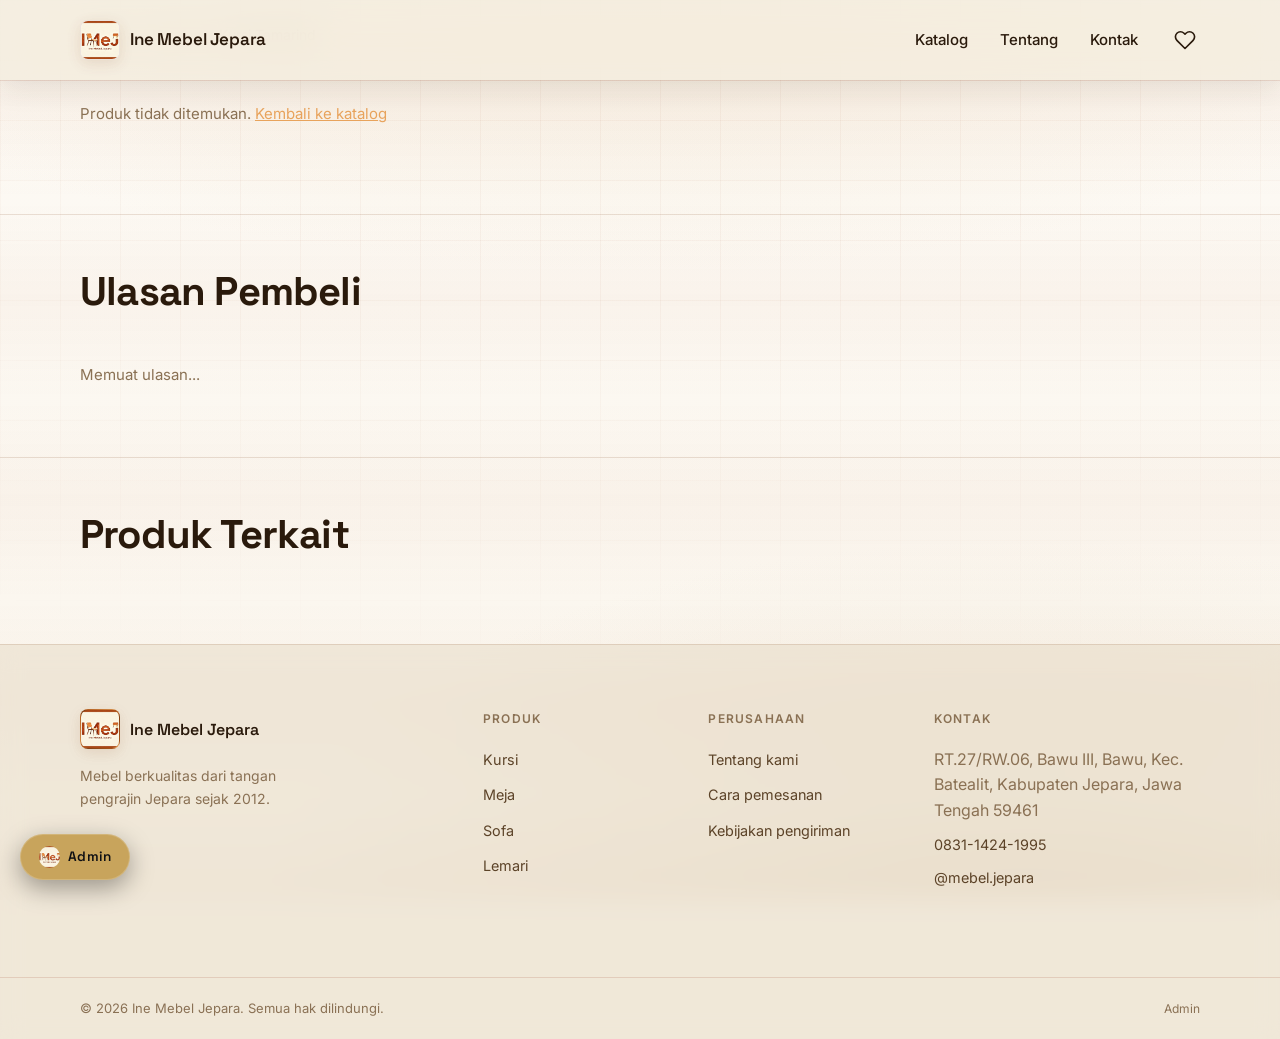
==== detail.html @ d53bd3c7 "Siap deploy ke Railway: dukungan MySQL Railway, auto-create tabel, konfigurasi produksi" ====
<!DOCTYPE html>
<html lang="id">
<head>
  <meta charset="UTF-8" />
  <meta name="viewport" content="width=device-width, initial-scale=1.0" />
  <title>Detail Produk - Ine Mebel Jepara</title>
  <meta name="description" content="Detail mebel premium berkualitas tinggi buatan tangan pengrajin Jepara." />

  <!-- Google Fonts -->
  <link rel="preconnect" href="https://fonts.googleapis.com" />
  <link rel="preconnect" href="https://fonts.gstatic.com" crossorigin />
  <link href="https://fonts.googleapis.com/css2?family=Space+Grotesk:wght@500;600;700&family=Inter:wght@300;400;500;600&family=Fira+Code:wght@400;600&display=swap" rel="stylesheet" />

  <link rel="icon" type="image/jpeg" href="img/logo.jpeg" />
  <link rel="apple-touch-icon" href="img/logo.jpeg" />
  <link rel="stylesheet" href="style.css" />
</head>
<body class="no-intro">

  <!-- NAVBAR -->
  <header id="navbar" class="navbar navbar--solid">
    <div class="navbar__inner container">
      <a href="index.html" class="navbar__logo" aria-label="Ine Mebel Jepara - Beranda">
        <img class="logo-mark logo-mark--img" src="img/logo.jpeg" alt="Logo Ine Mebel Jepara" aria-hidden="true" />
        <span class="logo-text">Ine Mebel Jepara</span>
      </a>

      <nav class="navbar__nav" aria-label="Navigasi utama">
        <ul role="list">
          <li><a href="katalog.html">Katalog</a></li>
          <li><a href="index.html#tentang">Tentang</a></li>
          <li><a href="index.html#kontak">Kontak</a></li>
        </ul>
      </nav>

      <div class="navbar__actions">
        <button class="nav-icon nav-wishlist" id="wishlist-toggle" aria-expanded="false" aria-controls="wishlist-panel" aria-label="Buka wishlist">
          <svg width="22" height="22" viewBox="0 0 24 24" fill="none" stroke="currentColor" stroke-width="1.8" stroke-linecap="round" stroke-linejoin="round" aria-hidden="true"><path d="M20.84 4.61a5.5 5.5 0 0 0-7.78 0L12 5.67l-1.06-1.06a5.5 5.5 0 0 0-7.78 7.78l1.06 1.06L12 21.23l7.78-7.78 1.06-1.06a5.5 5.5 0 0 0 0-7.78z"/></svg>
          <span class="wishlist-badge" id="wishlist-badge" hidden>0</span>
        </button>
        <button class="nav-menu-toggle" id="menu-toggle" aria-expanded="false" aria-controls="mobile-menu" aria-label="Buka menu">
          <span class="hamburger" aria-hidden="true"></span>
        </button>
      </div>
    </div>

    <!-- Mobile menu -->
    <nav class="mobile-menu" id="mobile-menu" aria-label="Menu mobile" hidden>
      <ul role="list">
        <li><a href="katalog.html">Katalog</a></li>
        <li><a href="index.html#tentang">Tentang</a></li>
        <li><a href="index.html#kontak">Kontak</a></li>
      </ul>
    </nav>
  </header>

  <!-- WISHLIST DROPDOWN PANEL -->
  <aside class="wishlist-panel" id="wishlist-panel" aria-label="Wishlist kamu" hidden>
    <div class="wishlist-panel__header">
      <h2 class="wishlist-panel__title">♥ Wishlist</h2>
      <button class="wishlist-panel__clear" id="wishlist-clear" type="button">Kosongkan</button>
    </div>
    <div class="wishlist-panel__body" id="wishlist-items">
      <!-- injected by script.js -->
    </div>
  </aside>

  <main id="main-content">
    <div class="container">
      <nav aria-label="Breadcrumb" class="breadcrumb-nav">
        <ol class="breadcrumb" role="list">
          <li><a href="index.html">Beranda</a></li>
          <li><a href="katalog.html">Katalog</a></li>
          <li aria-current="page" id="breadcrumb-product">Kursi Tamarind</li>
        </ol>
      </nav>
    </div>

    <!-- PRODUCT DETAIL -->
    <section class="product-detail" aria-labelledby="product-name">
      <div class="container product-detail__inner">

        <!-- Gallery -->
        <div class="product-gallery">
          <div class="product-gallery__main">
            <img
              id="gallery-main-img"
              src="img/produk-sofa-klasik-marun.jpeg"
              alt="Sofa klasik marun - tampak depan"
              width="900"
              height="800"
              fetchpriority="high"
              class="product-gallery__main-img"
            />
          </div>
          <div class="product-gallery__thumbs" id="product-thumbs-container" role="list" aria-label="Galeri foto produk">
            <button class="thumb-btn active" aria-label="Foto 1 - tampak depan" aria-pressed="true">
              <img src="img/produk-sofa-klasik-marun.jpeg" alt="" width="200" height="180" />
            </button>
            <button class="thumb-btn" aria-label="Foto 2 - sudut serong" aria-pressed="false">
              <img src="img/produk-lemari-2-pintu-rotan.jpeg" alt="" width="200" height="180" />
            </button>
            <button class="thumb-btn" aria-label="Foto 3 - detail serat kayu" aria-pressed="false">
              <img src="img/produk-lemari-3-pintu-rotan.jpeg" alt="" width="200" height="180" />
            </button>
            <button class="thumb-btn" aria-label="Foto 4 - ruang" aria-pressed="false">
              <img src="img/produk-wa-01.jpeg" alt="" width="200" height="180" />
            </button>
          </div>
        </div>

        <!-- Product Info -->
        <div class="product-info">
          <div class="product-info__meta">
            <span class="product-info__code" id="product-code">#JPA-001</span>
            <span class="product-info__category">Kursi</span>
          </div>
          <h1 class="product-info__name" id="product-name">Kursi Tamarind</h1>

          <div class="product-info__rating" aria-label="Rating 4.8 dari 5">
            <span class="stars" aria-hidden="true">★★★★★</span>
            <span class="rating-score">4.8</span>
            <span class="rating-count">(32 ulasan)</span>
          </div>

          <p class="product-info__price">
            <span class="price-main">Rp 3.850.000</span>
          </p>

          <p class="product-info__desc">
            Kursi makan bergaya modern dari kayu jati grade A. Rangka solid dengan konstruksi sambungan baji tradisional Jepara yang terbukti tahan puluhan tahun. Bantalan duduk berbahan busa high-density dibalut kain katun tenun alami, nyaman untuk penggunaan sehari-hari.
          </p>

          <!-- Material & Dimensi -->
          <dl class="product-specs">
            <div class="spec-row">
              <dt>Dari Pohon / Kayu</dt>
              <dd id="spec-material">Kayu jati grade A solid</dd>
            </div>
            <div class="spec-row">
              <dt>Pilihan Warna</dt>
              <dd id="spec-warna">Krem alami, Cokelat tembakau, Abu-abu premium, Hitam arang</dd>
            </div>
            <div class="spec-row">
              <dt>Dimensi</dt>
              <dd id="spec-dimensi">P 52 x L 55 x T 88 cm (tinggi dudukan 45 cm)</dd>
            </div>
            <div class="spec-row">
              <dt>Berat</dt>
              <dd id="spec-berat">8,5 kg</dd>
            </div>
            <div class="spec-row">
              <dt>Finishing</dt>
              <dd id="spec-finishing">Natural oil, semi-gloss</dd>
            </div>
            <div class="spec-row">
              <dt>Garansi</dt>
              <dd id="spec-garansi">5 tahun rangka, 1 tahun bantalan</dd>
            </div>
            <div class="spec-row">
              <dt>Produk Pelengkap</dt>
              <dd id="spec-pelengkap">Meja</dd>
            </div>
          </dl>

          <!-- Varian warna -->
          <div class="product-variants" id="product-variants-container">
            <h2 class="variants-label">Pilihan varian warna</h2>
            <div class="color-options" id="color-options-wrap" role="group" aria-label="Pilihan warna">
              <button class="color-swatch active" style="--swatch-color: #D4C5A9;" data-color="Krem" aria-label="Krem alami" aria-pressed="true" title="Krem alami"></button>
              <button class="color-swatch" style="--swatch-color: #8B7355;" data-color="Cokelat" aria-label="Cokelat tembakau" aria-pressed="false" title="Cokelat tembakau"></button>
              <button class="color-swatch" style="--swatch-color: #9CA3AF;" data-color="Abu-abu" aria-label="Abu-abu premium" aria-pressed="false" title="Abu-abu premium"></button>
              <button class="color-swatch" style="--swatch-color: #1F2937;" data-color="Hitam" aria-label="Hitam arang" aria-pressed="false" title="Hitam arang"></button>
            </div>
            <p class="variants-selected-label" id="variants-selected-text">Warna terpilih: <strong>Krem</strong></p>
          </div>

          <!-- Actions: Chat WhatsApp (Quantity removed) -->
          <div class="product-actions">
            <a
              href="https://wa.me/6283114241995"
              id="product-wa-order-btn"
              class="btn btn--primary btn--lg product-wa-order-btn"
              target="_blank"
              rel="noopener noreferrer"
              aria-label="Pesan via Chat WhatsApp"
            >
              <svg width="22" height="22" viewBox="0 0 24 24" fill="currentColor" aria-hidden="true"><path d="M17.472 14.382c-.297-.149-1.758-.867-2.03-.967-.273-.099-.471-.148-.67.15-.197.297-.767.966-.94 1.164-.173.199-.347.223-.644.075-.297-.15-1.255-.463-2.39-1.475-.883-.788-1.48-1.761-1.653-2.059-.173-.297-.018-.458.13-.606.134-.133.298-.347.446-.52.149-.174.198-.298.298-.497.099-.198.05-.371-.025-.52-.075-.149-.669-1.612-.916-2.207-.242-.579-.487-.5-.669-.51-.173-.008-.371-.01-.57-.01-.198 0-.52.074-.792.372-.272.297-1.04 1.016-1.04 2.479 0 1.462 1.065 2.875 1.213 3.074.149.198 2.096 3.2 5.077 4.487.709.306 1.262.489 1.694.625.712.227 1.36.195 1.871.118.571-.085 1.758-.719 2.006-1.413.248-.694.248-1.289.173-1.413-.074-.124-.272-.198-.57-.347m-5.421 7.403h-.004a9.87 9.87 0 0 1-5.031-1.378l-.361-.214-3.741.982.998-3.648-.235-.374a9.86 9.86 0 0 1-1.51-5.26c.001-5.45 4.436-9.884 9.888-9.884 2.64 0 5.122 1.03 6.988 2.898a9.825 9.825 0 0 1 2.893 6.994c-.003 5.45-4.437 9.884-9.885 9.884m8.413-18.297A11.815 11.815 0 0 0 12.05 0C5.495 0 .16 5.335.157 11.892c0 2.096.547 4.142 1.588 5.945L.057 24l6.305-1.654a11.882 11.882 0 0 0 5.683 1.448h.005c6.554 0 11.89-5.335 11.893-11.893a11.821 11.821 0 0 0-3.48-8.413Z"/></svg>
              <span>Chat WhatsApp</span>
            </a>
          </div>

          <button class="wishlist-btn" aria-pressed="false">
            <svg width="18" height="18" viewBox="0 0 24 24" fill="none" stroke="currentColor" stroke-width="1.8" stroke-linecap="round" stroke-linejoin="round" aria-hidden="true"><path d="M20.84 4.61a5.5 5.5 0 0 0-7.78 0L12 5.67l-1.06-1.06a5.5 5.5 0 0 0-7.78 7.78l1.06 1.06L12 21.23l7.78-7.78 1.06-1.06a5.5 5.5 0 0 0 0-7.78z"/></svg>
            Tambah ke Wishlist
          </button>

          <!-- CTA konsultasi -->
          <div class="consult-cta">
            <p>Butuh bantuan memilih produk?</p>
            <a href="https://wa.me/6283114241995?text=Halo%2C%20saya%20ingin%20tanya%20tentang%20produk%20mebel%20Ine%20Mebel%20Jepara." class="btn btn--outline" target="_blank" rel="noopener noreferrer">Tanya via WhatsApp</a>
          </div>
        </div>

      </div>
    </section>

    <!-- ULASAN PRODUK -->
    <section class="product-reviews" aria-labelledby="reviews-heading">
      <div class="container">
        <h2 class="section-heading" id="reviews-heading">Ulasan Pembeli</h2>
        <div class="reviews-list" id="reviews-list">
          <p class="empty-state">Memuat ulasan...</p>
        </div>
      </div>
    </section>

    <!-- PRODUK TERKAIT -->
    <section class="related-products" aria-labelledby="related-heading">
      <div class="container">
        <h2 class="section-heading" id="related-heading">Produk Terkait</h2>
        <div class="product-grid" id="related-grid">
          <!-- Injected by script.js -->
        </div>
      </div>
    </section>

  </main>

  <!-- FOOTER -->
  <footer class="footer" id="kontak">
    <div class="container footer__inner">
      <div class="footer__brand">
        <a href="index.html" class="footer__logo" aria-label="Ine Mebel Jepara - Beranda">
          <img class="logo-mark logo-mark--img" src="img/logo.jpeg" alt="Logo Ine Mebel Jepara" aria-hidden="true" />
          <span>Ine Mebel Jepara</span>
        </a>
        <p class="footer__tagline">Mebel berkualitas dari tangan pengrajin Jepara sejak 2012.</p>
      </div>
      <div class="footer__nav-group">
        <h3 class="footer__nav-title">Produk</h3>
        <ul role="list">
          <li><a href="katalog.html?kategori=kursi">Kursi</a></li>
          <li><a href="katalog.html?kategori=meja">Meja</a></li>
          <li><a href="katalog.html?kategori=sofa">Sofa</a></li>
          <li><a href="katalog.html?kategori=lemari">Lemari</a></li>
        </ul>
      </div>
      <div class="footer__nav-group">
        <h3 class="footer__nav-title">Perusahaan</h3>
        <ul role="list">
          <li><a href="index.html#tentang">Tentang kami</a></li>
          <li><a href="#">Cara pemesanan</a></li>
          <li><a href="#">Kebijakan pengiriman</a></li>
        </ul>
      </div>
      <div class="footer__contact">
        <h3 class="footer__nav-title">Kontak</h3>
        <address>
          <p>RT.27/RW.06, Bawu III, Bawu, Kec. Batealit, Kabupaten Jepara, Jawa Tengah 59461</p>
          <p><a href="https://wa.me/6283114241995" target="_blank" rel="noopener noreferrer">0831-1424-1995</a></p>
          <p><a href="https://instagram.com/mebel.jepara" target="_blank" rel="noopener noreferrer">@mebel.jepara</a></p>
        </address>
      </div>
    </div>
    <div class="footer__bottom">
      <div class="container footer__bottom-inner">
        <p>&copy; 2026 Ine Mebel Jepara. Semua hak dilindungi.</p>
        <a href="admin.html" class="footer__admin-link">Admin</a>
      </div>
    </div>
  </footer>

  <!-- FLOATING WHATSAPP BUTTON -->
  <a href="https://wa.me/6283114241995?text=Halo%2C%20saya%20ingin%20tanya%20tentang%20produk%20mebel." class="fab-whatsapp" id="fab-whatsapp" target="_blank" rel="noopener noreferrer" aria-label="Hubungi kami via WhatsApp">
    <svg width="28" height="28" viewBox="0 0 24 24" fill="white" aria-hidden="true"><path d="M17.472 14.382c-.297-.149-1.758-.867-2.03-.967-.273-.099-.471-.148-.67.15-.197.297-.767.966-.94 1.164-.173.199-.347.223-.644.075-.297-.15-1.255-.463-2.39-1.475-.883-.788-1.48-1.761-1.653-2.059-.173-.297-.018-.458.13-.606.134-.133.298-.347.446-.52.149-.174.198-.298.298-.497.099-.198.05-.371-.025-.52-.075-.149-.669-1.612-.916-2.207-.242-.579-.487-.5-.669-.51-.173-.008-.371-.01-.57-.01-.198 0-.52.074-.792.372-.272.297-1.04 1.016-1.04 2.479 0 1.462 1.065 2.875 1.213 3.074.149.198 2.096 3.2 5.077 4.487.709.306 1.262.489 1.694.625.712.227 1.36.195 1.871.118.571-.085 1.758-.719 2.006-1.413.248-.694.248-1.289.173-1.413-.074-.124-.272-.198-.57-.347m-5.421 7.403h-.004a9.87 9.87 0 0 1-5.031-1.378l-.361-.214-3.741.982.998-3.648-.235-.374a9.86 9.86 0 0 1-1.51-5.26c.001-5.45 4.436-9.884 9.888-9.884 2.64 0 5.122 1.03 6.988 2.898a9.825 9.825 0 0 1 2.893 6.994c-.003 5.45-4.437 9.884-9.885 9.884m8.413-18.297A11.815 11.815 0 0 0 12.05 0C5.495 0 .16 5.335.157 11.892c0 2.096.547 4.142 1.588 5.945L.057 24l6.305-1.654a11.882 11.882 0 0 0 5.683 1.448h.005c6.554 0 11.89-5.335 11.893-11.893a11.821 11.821 0 0 0-3.48-8.413Z"/></svg>
  </a>

  <a href="admin.html" class="fab-admin" aria-label="Buka panel admin">
    <img class="fab-admin__mark" src="img/logo.jpeg" alt="" aria-hidden="true" style="object-fit:cover" />
    Admin
  </a>

  <script src="script.js"></script>
</body>
</html>
---- style.css ----
/* ===============================================================
   INE MEBEL JEPARA - Soft Cream Theme (palet nyaman di mata)
   Warna dasar:
     Elegant Ivory : #F3EDE0
     Warm Cream    : #F2E6D2
     Cream Beige   : #E8DCC8
     Soft Cream    : #F5EFE3
   Aksen tetap coklat kayu hangat (dari logo) agar brand terjaga.
   =============================================================== */
/* -- GLOBAL HIDDEN GUARD -- */
[hidden] {
  display: none !important;
}

/* -- Custom Properties -- */
:root {
  /* ===== PALET BARU: Warm Wood + Clean Cream ===== */
  /* Warna utama (kayu hangat) */
  --clr-primary-900: #3d1f0a;
  --clr-primary-800: #5c2e0e;
  --clr-primary-700: #7a3d12;
  --clr-primary-600: #9a4e18;
  --clr-primary-500: #b8601f;   /* aksen utama */
  --clr-primary-400: #d47a2e;
  --clr-primary-300: #e8a35c;
  --clr-primary-200: #f0c08a;
  --clr-primary-100: #f7ddb8;

  /* Warna netral (cream/putih) */
  --clr-cream-50:  #fdfaf5;
  --clr-cream-100: #faf5ec;
  --clr-cream-200: #f5ecdc;
  --clr-cream-300: #ede0c8;
  --clr-cream-400: #ddcdb0;
  --clr-cream-500: #c4b094;

  /* Teks */
  --text-primary:   #2a1a0c;
  --text-secondary: #5c4328;
  --text-muted:     #8a7154;
  --text-invert:    #fdfaf5;

  /* Background */
  --bg-page:  #faf5ec;
  --bg-card:  #ffffff;
  --bg-soft:  #f5ecdc;

  /* Border */
  --border-subtle: rgba(122, 61, 18, 0.14);
  --border-strong: rgba(122, 61, 18, 0.28);

  /* Gradients */
  --gradient-cyber: linear-gradient(135deg, #7a3d12 0%, #b8601f 50%, #e8a35c 100%);
  --gradient-dark:  linear-gradient(180deg, #fdfaf5 0%, #faf5ec 100%);
  --gradient-card:  linear-gradient(135deg, #ffffff 0%, #faf5ec 100%);
  --gradient-glow:  radial-gradient(circle at center, rgba(184, 96, 31, 0.18) 0%, transparent 70%);

  /* Aksen status */
  --clr-success: #16a34a;
  --clr-warning: #d97706;
  --clr-danger:  #dc2626;
  --clr-info:    #0284c7;

  /* Alias kompatibilitas (biar tidak error) */
  --clr-cyber-dark:   #2a1a0c;
  --clr-cyber-deep:   #3d1f0a;
  --clr-purple-900:   #3d1f0a;
  --clr-purple-800:   #5c2e0e;
  --clr-purple-700:   #7a3d12;
  --clr-purple-600:   #9a4e18;
  --clr-purple-500:   #b8601f;
  --clr-purple-400:   #d47a2e;
  --clr-purple-300:   #e8a35c;
  --clr-neon-purple:  #b8601f;
  --clr-neon-pink:    #d47a2e;
  --clr-cyber-blue:   #9a4e18;
  --clr-wood-900:     #3d1f0a;
  --clr-wood-800:     #5c2e0e;
  --clr-wood-700:     #7a3d12;
  --clr-wood-600:     #9a4e18;
  --clr-wood-500:     #b8601f;
  --clr-wood-400:     #d47a2e;
  --clr-wood-300:     #e8a35c;
  --clr-wood-200:     #f0c08a;
  --clr-wood-100:     #f7ddb8;
  --clr-wood-50:      #fdf3e3;

  --clr-bone-300: #faf5ec;
  --clr-bone-200: #fdfaf5;
  --clr-bone-100: #ffffff;
  --clr-white:    #ffffff;
  --clr-gray-50:  #fdfaf5;
  --clr-gray-100: #faf5ec;
  --clr-gray-200: #f5ecdc;
  --clr-gray-400: #8a7154;
  --clr-gray-600: #5c4328;
  --clr-gray-800: #2a1a0c;

  --clr-aubergine: #faf5ec;
  --clr-royal:     #b8601f;
  --clr-lilac:     #8a7154;
  --clr-ivory:     #fdfaf5;
  --clr-brass:     #7a3d12;
  --clr-charcoal:  #2a1a0c;
  --gradient-brand: linear-gradient(135deg, #7a3d12 0%, #b8601f 50%, #e8a35c 100%);
  --gradient-soft:  linear-gradient(135deg, rgba(184, 96, 31, 0.16), rgba(232, 163, 92, 0.08));

  --font-display: 'Space Grotesk', 'Inter', system-ui, sans-serif;
  --font-luxury:  'Space Grotesk', 'Inter', sans-serif;
  --font-serif:   'Inter', Georgia, serif;
  --font-body:    'Inter', system-ui, sans-serif;
  --font-code:    'Fira Code', monospace;

  --navbar-h: 80px;
  --r-sm:  8px;
  --r-md: 14px;
  --r-lg: 20px;
  --r-xl: 32px;

  --t-fast: 180ms cubic-bezier(0.4, 0, 0.2, 1);
  --t-base: 280ms cubic-bezier(0.4, 0, 0.2, 1);
  --t-slow: 420ms cubic-bezier(0.4, 0, 0.2, 1);

  --shadow-glow:    0 10px 30px rgba(122, 61, 18, 0.14), 0 4px 14px rgba(122, 61, 18, 0.08);
  --shadow-glow-sm: 0 4px 14px rgba(122, 61, 18, 0.12);
  --shadow-card:    0 8px 28px rgba(42, 26, 12, 0.10);
}

/* -- Reset & Base -- */
*, *::before, *::after {
  box-sizing: border-box;
  margin: 0;
  padding: 0;
}

html {
  scroll-behavior: smooth;
  -webkit-text-size-adjust: 100%;
}

body {
  font-family: var(--font-body);
  font-size: 16px;
  line-height: 1.6;
  color: var(--text-primary);
  background-color: var(--bg-page);
  background-image:
    radial-gradient(ellipse 80% 50% at 50% -20%, rgba(242, 230, 210, 0.9), transparent),
    radial-gradient(ellipse 60% 40% at 80% 100%, rgba(232, 220, 200, 0.6), transparent),
    var(--gradient-dark);
  background-attachment: fixed;
  overflow-x: hidden;
  min-height: 100vh;
  position: relative;
}

/* Subtle grid overlay (garis hangat tipis di atas cream) */
body::before {
  content: '';
  position: fixed;
  inset: 0;
  background-image:
    linear-gradient(rgba(139, 38, 1, 0.035) 1px, transparent 1px),
    linear-gradient(90deg, rgba(139, 38, 1, 0.035) 1px, transparent 1px);
  background-size: 60px 60px;
  pointer-events: none;
  z-index: 0;
  mask-image: radial-gradient(ellipse 100% 80% at 50% 0%, black 40%, transparent 100%);
  -webkit-mask-image: radial-gradient(ellipse 100% 80% at 50% 0%, black 40%, transparent 100%);
}

/* Animated scan line */
body::after {
  content: '';
  position: fixed;
  inset: 0;
  background: linear-gradient(180deg, transparent 0%, rgba(173, 71, 31, 0.03) 50%, transparent 100%);
  background-size: 100% 200px;
  animation: scanline 8s linear infinite;
  pointer-events: none;
  z-index: 1;
}

@keyframes scanline {
  0% { background-position: 0 -200px; }
  100% { background-position: 0 100vh; }
}

main, header, footer { position: relative; z-index: 2; }

img {
  display: block;
  max-width: 100%;
  height: auto;
}

a {
  color: inherit;
  text-decoration: none;
}

ul, ol { list-style: none; }

button {
  cursor: pointer;
  font-family: inherit;
  border: none;
  background: none;
}

/* Respect reduced-motion */
@media (prefers-reduced-motion: reduce) {
  *, *::before, *::after {
    animation-duration: 0.01ms !important;
    animation-iteration-count: 1 !important;
    transition-duration: 0.01ms !important;
  }
  html { scroll-behavior: auto; }
}

/* -- Focus styles -- */
:focus-visible {
  outline: 2px solid var(--clr-lilac);
  outline-offset: 3px;
  border-radius: 2px;
}

/* -- Layout Utility -- */
.container {
  width: min(100%, 1200px);
  margin-inline: auto;
  padding-inline: clamp(1rem, 5vw, 2.5rem);
}

/* ===============================================================
   INTRO / SPLASH SCREEN
   Opsi B: Tekstur Kayu Gelap + Partikel Debu Halus
   =============================================================== */
#intro {
  position: fixed;
  inset: 0;
  z-index: 9999;
  background-color: #140802;
  display: flex;
  align-items: center;
  justify-content: center;
  overflow: hidden;
  isolation: isolate;
}

/* -- Lapisan latar (semua di belakang konten) -- */
.intro-bg,
.intro-dust,
.intro-ornament,
.intro-overlay,
.intro-vignette {
  position: absolute;
  inset: 0;
  pointer-events: none;
}

/* Lapisan 1: tekstur serat kayu jati gelap (prosedural, tanpa file eksternal) */
.intro-bg--wood {
  z-index: 0;
  background-color: #2b1102;
  background-image:
    repeating-linear-gradient(
      92deg,
      rgba(0, 0, 0, 0.00) 0px,
      rgba(0, 0, 0, 0.14) 2px,
      rgba(0, 0, 0, 0.00) 5px,
      rgba(122, 50, 20, 0.10) 9px,
      rgba(0, 0, 0, 0.00) 13px,
      rgba(0, 0, 0, 0.18) 17px,
      rgba(0, 0, 0, 0.00) 22px
    ),
    repeating-linear-gradient(
      88deg,
      rgba(43, 17, 2, 0.55) 0px,
      rgba(74, 27, 6, 0.35) 40px,
      rgba(43, 17, 2, 0.55) 80px,
      rgba(139, 38, 1, 0.18) 120px,
      rgba(43, 17, 2, 0.55) 160px
    ),
    radial-gradient(ellipse 45% 30% at 24% 28%, rgba(173, 71, 31, 0.22), transparent 70%),
    radial-gradient(ellipse 40% 26% at 78% 72%, rgba(161, 92, 42, 0.16), transparent 72%),
    radial-gradient(ellipse 60% 45% at 50% 50%, rgba(122, 50, 20, 0.30), transparent 75%),
    linear-gradient(160deg, #3a1605 0%, #26100a 45%, #170802 100%);
  background-size:
    22px 100%,
    160px 100%,
    100% 100%,
    100% 100%,
    100% 100%,
    100% 100%;
  transform: scale(1.06);
  animation: introWoodDrift 26s ease-in-out infinite alternate;
}

/* Simpul/lingkaran kayu (knots) */
.intro-bg--wood::after {
  content: '';
  position: absolute;
  inset: 0;
  background-image:
    radial-gradient(circle at 18% 62%, transparent 22px, rgba(0, 0, 0, 0.30) 23px, transparent 30px),
    radial-gradient(circle at 82% 24%, transparent 16px, rgba(0, 0, 0, 0.26) 17px, transparent 24px),
    radial-gradient(circle at 62% 84%, transparent 12px, rgba(0, 0, 0, 0.22) 13px, transparent 19px);
  opacity: 0.85;
}

@keyframes introWoodDrift {
  from { transform: scale(1.06) translate3d(0, 0, 0); }
  to   { transform: scale(1.10) translate3d(-1.2%, -1%, 0); }
}

/* Lapisan 2: pendaran cahaya hangat (sunlight pool) */
.intro-bg--glow {
  z-index: 1;
  background:
    radial-gradient(ellipse 55% 45% at 50% 42%, rgba(242, 174, 99, 0.20), transparent 68%),
    radial-gradient(ellipse 90% 70% at 50% 120%, rgba(173, 71, 31, 0.22), transparent 72%);
  mix-blend-mode: screen;
}

/* Lapisan 3: partikel debu cahaya */
.intro-dust {
  z-index: 2;
  width: 100%;
  height: 100%;
  mix-blend-mode: screen;
  opacity: 0.9;
}

/* Lapisan 4: siluet ornamen ukiran Jepara (watermark) */
.intro-ornament {
  z-index: 3;
  display: grid;
  place-items: center;
  color: var(--clr-wood-200);
  opacity: 0.13;
}
.intro-ornament svg {
  width: min(72vmin, 620px);
  height: min(72vmin, 620px);
  animation: introOrnamentIn 1.6s cubic-bezier(0.22, 0.61, 0.36, 1) forwards;
  transform: scale(0.92);
  opacity: 0;
}
@keyframes introOrnamentIn {
  to { opacity: 1; transform: scale(1); }
}

/* Lapisan 5: overlay gelap transparan */
.intro-overlay {
  z-index: 4;
  background: linear-gradient(180deg, rgba(10, 5, 2, 0.62) 0%, rgba(10, 5, 2, 0.52) 45%, rgba(10, 5, 2, 0.70) 100%);
}

/* Lapisan 6: vignette pinggiran layar */
.intro-vignette {
  z-index: 5;
  background: radial-gradient(ellipse 78% 68% at 50% 48%, transparent 42%, rgba(0, 0, 0, 0.55) 78%, rgba(0, 0, 0, 0.88) 100%);
}

/* -- Tombol Lewati (Glassmorphism pill) -- */
#intro-skip {
  position: absolute;
  top: clamp(1rem, 3vw, 2rem);
  right: clamp(1rem, 3vw, 2rem);
  z-index: 8;
  display: inline-flex;
  align-items: center;
  gap: 0.5rem;
  font-family: var(--font-body);
  font-size: 0.8125rem;
  font-weight: 500;
  color: rgba(255, 255, 255, 0.86);
  letter-spacing: 0.16em;
  text-transform: uppercase;
  padding: 0.6rem 1.2rem;
  border: 1px solid rgba(255, 255, 255, 0.24);
  border-radius: 100px;
  background: rgba(255, 255, 255, 0.08);
  -webkit-backdrop-filter: blur(8px) saturate(140%);
  backdrop-filter: blur(8px) saturate(140%);
  box-shadow: 0 4px 24px rgba(0, 0, 0, 0.32), inset 0 1px 0 rgba(255, 255, 255, 0.16);
  transition: background var(--t-base), border-color var(--t-base), color var(--t-base), transform var(--t-base), box-shadow var(--t-base);
}
#intro-skip .intro-skip__icon { transition: transform var(--t-base); }
#intro-skip:hover {
  color: #fff;
  background: rgba(242, 174, 99, 0.20);
  border-color: rgba(242, 174, 99, 0.70);
  transform: translateY(-1px) scale(1.04);
  box-shadow: 0 6px 28px rgba(0, 0, 0, 0.40), 0 0 20px rgba(242, 174, 99, 0.28), inset 0 1px 0 rgba(255, 255, 255, 0.22);
}
#intro-skip:hover .intro-skip__icon { transform: translateX(3px); }
#intro-skip:active { transform: translateY(0) scale(0.99); }
#intro-skip:focus-visible { outline-color: var(--clr-wood-200); outline-offset: 4px; }

/* -- Konten teks -- */
.intro-logo {
  position: relative;
  z-index: 7;
  text-align: center;
  padding-inline: clamp(1.25rem, 5vw, 3rem);
  opacity: 0;
  animation: introLogoIn 0.6s ease forwards 0.25s;
}

.intro-brand-name {
  display: block;
  font-family: var(--font-luxury);
  font-size: clamp(2rem, 6.2vw, 3.75rem);
  font-weight: 700;
  color: var(--clr-white);
  letter-spacing: 0.02em;
  line-height: 1.12;
  text-shadow:
    0 0 18px rgba(242, 174, 99, 0.55),
    0 0 42px rgba(242, 174, 99, 0.38),
    0 0 80px rgba(173, 71, 31, 0.42),
    0 2px 4px rgba(0, 0, 0, 0.55);
}

/* Animasi huruf: fade-in & slide-up bertahap */
.intro-letter {
  display: inline-block;
  opacity: 0;
  transform: translateY(0.55em);
  animation: introLetterIn 0.7s cubic-bezier(0.22, 0.61, 0.36, 1) forwards;
  animation-delay: calc(0.35s + (var(--i) * 0.055s));
}
@keyframes introLetterIn {
  from { opacity: 0; transform: translateY(0.55em) rotateX(35deg); filter: blur(6px); }
  to   { opacity: 1; transform: translateY(0) rotateX(0deg); filter: blur(0); }
}

/* -- Garis emas dinamis + berlian tengah -- */
.intro-divider {
  display: flex;
  align-items: center;
  justify-content: center;
  gap: 0.6rem;
  margin-top: 1.15rem;
  opacity: 0;
  animation: introFadeIn 0.5s ease forwards 0.95s;
}
.intro-divider__wing {
  height: 1px;
  width: clamp(60px, 22vw, 170px);
  background: linear-gradient(90deg, transparent, #f2ae63 40%, #fcbd6d 100%);
  transform: scaleX(0);
  transform-origin: right center;
  animation: introWingIn 0.8s cubic-bezier(0.22, 0.61, 0.36, 1) forwards 1.05s;
}
.intro-divider__wing--right {
  background: linear-gradient(270deg, transparent, #f2ae63 40%, #fcbd6d 100%);
  transform-origin: left center;
}
.intro-divider__diamond {
  width: 8px;
  height: 8px;
  background: linear-gradient(135deg, #fcbd6d, #ad471f);
  transform: rotate(45deg) scale(0);
  box-shadow: 0 0 12px rgba(242, 174, 99, 0.85);
  animation: introDiamondIn 0.55s cubic-bezier(0.34, 1.56, 0.64, 1) forwards 1.35s;
}
@keyframes introWingIn {
  from { transform: scaleX(0); opacity: 0; }
  to   { transform: scaleX(1); opacity: 1; }
}
@keyframes introDiamondIn {
  to { transform: rotate(45deg) scale(1); }
}
@keyframes introFadeIn {
  to { opacity: 1; }
}

/* -- Sub-teks "MEBEL PREMIUM JEPARA" -- */
.intro-tagline {
  display: flex;
  justify-content: center;
  flex-wrap: wrap;
  gap: 0.6rem 1.4rem;
  margin-top: 1.1rem;
  font-family: var(--font-body);
  font-size: clamp(0.7rem, 1.7vw, 0.9rem);
  font-weight: 500;
  text-transform: uppercase;
  letter-spacing: 5px;
  color: rgba(251, 244, 226, 0.92);
  text-shadow: 0 0 14px rgba(242, 174, 99, 0.45);
}
.intro-tagline__word {
  display: inline-block;
  opacity: 0;
  transform: translateY(0.6em);
  animation: introWordIn 0.6s cubic-bezier(0.22, 0.61, 0.36, 1) forwards;
  animation-delay: calc(1.15s + (var(--i) * 0.16s));
}
.intro-tagline__word + .intro-tagline__word::before {
  content: '·';
  margin-right: 1.4rem;
  color: rgba(242, 174, 99, 0.65);
  letter-spacing: normal;
}
@keyframes introWordIn {
  to { opacity: 1; transform: translateY(0); }
}

/* -- Garis bawah tipis (aksen) -- */
.intro-line {
  height: 1px;
  width: clamp(140px, 40vw, 320px);
  margin: 1.25rem auto 0;
  background: var(--gradient-cyber);
  transform-origin: center;
  transform: scaleX(0);
  animation: introLineIn 0.9s cubic-bezier(0.22, 0.61, 0.36, 1) forwards 1.2s;
  box-shadow: 0 0 12px rgba(242, 174, 99, 0.55);
}

/* Panels (exit transition: menutup dari kedua sisi) */
.intro-panel {
  position: absolute;
  top: 0;
  width: 50%;
  height: 100%;
  z-index: 9;
  background: linear-gradient(180deg, #2b1102 0%, #4a1b06 50%, #5a2410 100%);
  background-size: 200% 200%;
  animation: gradientShift 4s ease infinite;
  transform: translateX(-100%);
  visibility: hidden;
}
.intro-panel--left  { left: 0; transform-origin: left; transform: translateX(-100%); }
.intro-panel--right { right: 0; transform-origin: right; transform: translateX(100%); }

@keyframes gradientShift {
  0%, 100% { background-position: 0% 50%; }
  50% { background-position: 100% 50%; }
}

/* Animations - triggered by JS via .intro--animating class */
.intro--animating .intro-panel--left {
  visibility: visible;
  animation: panelSlideInLeft 0.7s cubic-bezier(0.77, 0, 0.175, 1) forwards 0.55s;
}
.intro--animating .intro-panel--right {
  visibility: visible;
  animation: panelSlideInRight 0.7s cubic-bezier(0.77, 0, 0.175, 1) forwards 0.55s;
}
.intro--animating .intro-logo {
  animation: introLogoOut 0.5s ease forwards 0.15s;
}
.intro--animating .intro-ornament svg {
  animation: introOrnamentOut 0.6s ease forwards 0.2s;
}

/* Lewati: percepat semua animasi keluar (dipakai saat tombol "Lewati" diklik) */
.intro--skipping .intro-panel--left {
  visibility: visible;
  animation: panelSlideInLeft 0.45s cubic-bezier(0.77, 0, 0.175, 1) forwards 0s;
}
.intro--skipping .intro-panel--right {
  visibility: visible;
  animation: panelSlideInRight 0.45s cubic-bezier(0.77, 0, 0.175, 1) forwards 0s;
}
.intro--skipping .intro-logo { animation: introLogoOut 0.3s ease forwards 0s; }
.intro--skipping .intro-ornament svg { animation: introOrnamentOut 0.3s ease forwards 0s; }

@keyframes introLogoIn {
  from { opacity: 0; transform: translateY(10px); }
  to   { opacity: 1; transform: translateY(0); }
}
@keyframes introLineIn {
  from { transform: scaleX(0); }
  to   { transform: scaleX(1); }
}
@keyframes introLogoOut {
  to { opacity: 0; transform: translateY(-10px); }
}
@keyframes introOrnamentOut {
  to { opacity: 0; transform: scale(1.08); }
}
@keyframes panelSlideInLeft {
  from { transform: translateX(-100%); }
  to   { transform: translateX(0); }
}
@keyframes panelSlideInRight {
  from { transform: translateX(100%); }
  to   { transform: translateX(0); }
}

/* Once intro is done, remove it */
#intro.intro--done {
  pointer-events: none;
  visibility: hidden;
}

/* Body terkunci HANYA bila JS menandai bahwa intro sedang aktif.
   Kelas "intro-active" ditambahkan oleh script.js tepat sebelum intro tampil
   dan dihapus saat intro selesai. Bila JS gagal / halaman non-intro, kelas
   ini tidak pernah ada -> halaman tidak akan pernah terkunci (anti layar kosong). */
body.intro-active {
  overflow: hidden;
}

/* ===============================================================
   NAVBAR
   =============================================================== */
.navbar {
  position: fixed;
  top: 0;
  left: 0;
  right: 0;
  z-index: 900;
  height: var(--navbar-h);
  transition: background-color 300ms ease, backdrop-filter 300ms ease, box-shadow 300ms ease;
}

/* Transparent state (over hero) */
.navbar:not(.navbar--solid) {
  background-color: transparent;
}

/* Solid state (on scroll or inner pages) - glassmorphic cream */
.navbar.navbar--solid,
.navbar.scrolled {
  background-color: rgba(243, 237, 224, 0.82);
  backdrop-filter: blur(20px) saturate(180%);
  -webkit-backdrop-filter: blur(20px) saturate(180%);
  box-shadow: 0 1px 0 rgba(139, 38, 1, 0.12), 0 8px 28px rgba(58, 35, 15, 0.10);
}

.navbar__inner {
  display: flex;
  align-items: center;
  gap: 2rem;
  height: 100%;
}

/* Mobile: logo kiri, wishlist+hamburger di KANAN */
@media (max-width: 720px) {
  .navbar__inner {
    justify-content: space-between;
    gap: 0.75rem;
  }

  .navbar__logo { margin-right: auto; }

  .navbar__actions {
    margin-left: auto;
    gap: 1rem;
    flex-shrink: 0;
  }

  .nav-menu-toggle { margin-left: 0; }
}

/* Logo */
.navbar__logo {
  display: flex;
  align-items: center;
  gap: 0.625rem;
  text-decoration: none;
  flex-shrink: 0;
}

.logo-mark {
  display: flex;
  align-items: center;
  justify-content: center;
  width: 40px;
  height: 40px;
  border-radius: var(--r-sm);
  background: var(--gradient-cyber);
  background-size: 200% 200%;
  animation: gradientShift 4s ease infinite;
  color: white;
  font-family: var(--font-code);
  font-size: 0.875rem;
  font-weight: 700;
  letter-spacing: 0.02em;
  flex-shrink: 0;
  box-shadow: var(--shadow-glow-sm);
  position: relative;
}

/* Logo gambar (menggantikan mark teks "JN") */
.logo-mark--img {
  object-fit: cover;
  object-position: center;
  background: #fff;
  padding: 0;
  border: 1px solid var(--border-subtle, rgba(255,255,255,0.12));
  animation: none;
}

.logo-text {
  font-family: var(--font-display);
  font-size: 1.0625rem;
  font-weight: 600;
  color: var(--text-primary);
  letter-spacing: -0.01em;
}

/* Transparent navbar - teks gelap (hero kini berlatar cream) */
.navbar:not(.navbar--solid):not(.scrolled) .logo-text,
.navbar:not(.navbar--solid):not(.scrolled) .navbar__nav a,
.navbar:not(.navbar--solid):not(.scrolled) .nav-icon {
  color: var(--text-primary);
}

/* Nav links */
.navbar__nav { margin-inline-start: auto; }

.navbar__nav ul {
  display: flex;
  gap: 2rem;
}

.navbar__nav a {
  font-size: 0.9375rem;
  font-weight: 500;
  color: var(--text-primary);
  transition: color var(--t-base);
  position: relative;
}

.navbar__nav a::after {
  content: '';
  position: absolute;
  bottom: -3px;
  left: 0;
  right: 0;
  height: 2px;
  background: var(--gradient-cyber);
  box-shadow: var(--shadow-glow-sm);
  transform: scaleX(0);
  transform-origin: left;
  transition: transform var(--t-base);
}

.navbar__nav a:hover::after,
.navbar__nav a[aria-current="page"]::after {
  transform: scaleX(1);
}

.navbar__nav a[aria-current="page"] {
  color: var(--clr-neon-purple);
}

/* Navbar actions */
.navbar__actions {
  display: flex;
  align-items: center;
  gap: 0.75rem;
}

.nav-icon {
  display: flex;
  align-items: center;
  justify-content: center;
  color: var(--text-primary);
  transition: color var(--t-base);
  padding: 0.25rem;
  background: none;
  border: none;
  cursor: pointer;
  position: relative;
}
.nav-icon:hover { color: var(--clr-neon-purple); filter: drop-shadow(0 0 8px rgba(242, 174, 99,0.8)); }

/* Wishlist badge counter */
.wishlist-badge {
  position: absolute;
  top: -4px;
  right: -6px;
  min-width: 17px;
  height: 17px;
  padding: 0 4px;
  border-radius: 100px;
  background: var(--gradient-cyber);
  color: #fff;
  font-family: var(--font-code);
  font-size: 0.625rem;
  font-weight: 700;
  line-height: 17px;
  text-align: center;
  box-shadow: var(--shadow-glow-sm);
  pointer-events: none;
}

/* -- WISHLIST DROPDOWN PANEL -- */
.wishlist-panel {
  position: fixed;
  top: calc(var(--navbar-h) + 8px);
  right: max(1rem, calc((100vw - 1200px) / 2 + 1rem));
  width: min(380px, calc(100vw - 2rem));
  max-height: min(480px, 70vh);
  z-index: 900;
  background: rgba(243, 237, 224, 0.96);
  backdrop-filter: blur(24px) saturate(180%);
  -webkit-backdrop-filter: blur(24px) saturate(180%);
  border: 1px solid var(--border-subtle);
  border-radius: var(--r-md);
  box-shadow: var(--shadow-card), var(--shadow-glow-sm);
  display: flex;
  flex-direction: column;
  overflow: hidden;
  animation: wishlistIn 0.25s cubic-bezier(0.4, 0, 0.2, 1);
}

@keyframes wishlistIn {
  from { opacity: 0; transform: translateY(-8px) scale(0.98); }
  to   { opacity: 1; transform: translateY(0) scale(1); }
}

.wishlist-panel__header {
  display: flex;
  align-items: center;
  justify-content: space-between;
  padding: 0.875rem 1.125rem;
  border-bottom: 1px solid var(--border-subtle);
}

.wishlist-panel__title {
  font-family: var(--font-display);
  font-size: 0.9375rem;
  font-weight: 600;
  color: var(--clr-neon-purple);
  letter-spacing: 0.02em;
}

.wishlist-panel__clear {
  font-family: var(--font-body);
  font-size: 0.75rem;
  font-weight: 500;
  color: var(--text-muted);
  background: transparent;
  border: none;
  cursor: pointer;
  padding: 0.25rem 0.5rem;
  border-radius: var(--r-sm);
  transition: color var(--t-fast), background var(--t-fast);
}
.wishlist-panel__clear:hover { color: var(--clr-neon-pink); background: rgba(252, 189, 109,0.1); }

.wishlist-panel__body {
  overflow-y: auto;
  padding: 0.5rem;
}

.wishlist-item {
  display: flex;
  align-items: center;
  gap: 0.75rem;
  padding: 0.625rem;
  border-radius: var(--r-sm);
  transition: background var(--t-fast);
}
.wishlist-item:hover { background: rgba(173, 71, 31, 0.08); }

.wishlist-item img {
  width: 56px;
  height: 56px;
  border-radius: var(--r-sm);
  object-fit: cover;
  border: 1px solid var(--border-subtle);
  flex-shrink: 0;
}

.wishlist-item__info {
  flex: 1;
  min-width: 0;
  display: flex;
  flex-direction: column;
  gap: 0.125rem;
}

.wishlist-item__info strong {
  font-size: 0.875rem;
  font-weight: 600;
  color: var(--text-primary);
  overflow: hidden;
  text-overflow: ellipsis;
  white-space: nowrap;
}

.wishlist-item__price {
  font-family: var(--font-code);
  font-size: 0.75rem;
  color: var(--clr-neon-purple);
}

.wishlist-item__remove {
  width: 28px;
  height: 28px;
  display: flex;
  align-items: center;
  justify-content: center;
  background: transparent;
  border: 1px solid transparent;
  border-radius: 50%;
  color: var(--text-muted);
  font-size: 0.75rem;
  cursor: pointer;
  flex-shrink: 0;
  transition: color var(--t-fast), border-color var(--t-fast), background var(--t-fast);
}
.wishlist-item__remove:hover {
  color: #FCA5A5;
  border-color: rgba(248, 113, 113, 0.4);
  background: rgba(248, 113, 113, 0.08);
}

.wishlist-empty {
  padding: 2.5rem 1.5rem;
  text-align: center;
  color: var(--text-muted);
  font-size: 0.875rem;
}

.wishlist-empty__icon {
  display: block;
  font-size: 2.25rem;
  color: var(--clr-purple-400);
  margin-bottom: 0.75rem;
  opacity: 0.7;
}

.wishlist-empty__hint {
  font-size: 0.75rem;
  color: var(--clr-gray-400);
  margin-top: 0.375rem;
  opacity: 0.8;
}

/* Hamburger */
.nav-menu-toggle {
  display: none;
  flex-direction: column;
  justify-content: center;
  align-items: center;
  width: 36px;
  height: 36px;
  gap: 5px;
  padding: 0;
}

.hamburger,
.hamburger::before,
.hamburger::after {
  display: block;
  width: 22px;
  height: 1.5px;
  background-color: currentColor;
  transition: transform var(--t-base), opacity var(--t-base);
}
.hamburger {
  position: relative;
  color: var(--text-primary);
}
.hamburger::before,
.hamburger::after {
  content: '';
  position: absolute;
  left: 0;
}
.hamburger::before { top: -6px; }
.hamburger::after  { top: 6px; }

.nav-menu-toggle[aria-expanded="true"] .hamburger {
  background-color: transparent;
}
.nav-menu-toggle[aria-expanded="true"] .hamburger::before {
  transform: rotate(45deg) translate(4px, 4px);
}
.nav-menu-toggle[aria-expanded="true"] .hamburger::after {
  transform: rotate(-45deg) translate(4px, -4px);
}

/* Mobile menu */
.mobile-menu {
  background: rgba(243, 237, 224, 0.97);
  backdrop-filter: blur(20px);
  -webkit-backdrop-filter: blur(20px);
  border-top: 1px solid var(--border-subtle);
  padding: 1rem 0;
}
.mobile-menu a { color: var(--text-primary); }

.mobile-menu ul {
  display: flex;
  flex-direction: column;
}

.mobile-menu a {
  display: block;
  padding: 0.875rem clamp(1rem, 5vw, 2.5rem);
  font-size: 1rem;
  font-weight: 500;
  border-bottom: 1px solid var(--border-subtle);
  transition: color var(--t-fast), padding-left var(--t-fast);
}
.mobile-menu a:hover { color: var(--clr-neon-purple); padding-left: calc(clamp(1rem, 5vw, 2.5rem) + 8px); }

/* ===============================================================
   BUTTONS
   =============================================================== */
.btn {
  display: inline-flex;
  align-items: center;
  justify-content: center;
  gap: 0.5rem;
  font-family: var(--font-body);
  font-size: 0.9375rem;
  font-weight: 600;
  line-height: 1;
  text-decoration: none;
  border-radius: 100px;
  padding: 0.875em 1.875em;
  border: 2px solid transparent;
  cursor: pointer;
  transition: background-color var(--t-base), color var(--t-base), border-color var(--t-base), box-shadow var(--t-base), transform var(--t-fast);
  white-space: nowrap;
  position: relative;
  overflow: hidden;
}
.btn:hover  { transform: translateY(-2px); }
.btn:active { transform: translateY(0); }

.btn--primary {
  background: var(--gradient-cyber);
  background-size: 200% 200%;
  color: white;
  box-shadow: 0 4px 15px rgba(173, 71, 31, 0.4);
}
.btn--primary:hover {
  background-position: 100% 50%;
  box-shadow: 0 6px 28px rgba(173, 71, 31, 0.7), 0 0 20px rgba(242, 174, 99, 0.5);
}

.btn--secondary {
  background-color: rgba(173, 71, 31, 0.08);
  color: var(--clr-purple-300);
  border-color: var(--border-subtle);
  backdrop-filter: blur(8px);
}
.btn--secondary:hover {
  background-color: rgba(173, 71, 31, 0.18);
  border-color: var(--clr-purple-400);
  color: var(--clr-white);
  box-shadow: var(--shadow-glow-sm);
}

.btn--white {
  background-color: var(--clr-white);
  color: var(--clr-purple-800);
}
.btn--white:hover {
  background-color: white;
  box-shadow: 0 6px 28px rgba(242, 174, 99, 0.6);
}

.btn--outline {
  background-color: transparent;
  color: var(--clr-purple-300);
  border-color: var(--clr-purple-500);
}
.btn--outline:hover {
  background-color: var(--clr-purple-500);
  color: white;
  box-shadow: var(--shadow-glow);
}

.btn--outline-white {
  background-color: transparent;
  color: rgba(255,255,255,0.9);
  border-color: rgba(242, 174, 99,0.5);
}
.btn--outline-white:hover {
  background-color: rgba(173, 71, 31,0.15);
  border-color: var(--clr-neon-purple);
  color: var(--clr-white);
  box-shadow: var(--shadow-glow-sm);
}

.btn--lg { padding: 1em 2.25em; font-size: 1rem; }

/* ===============================================================
   HERO
   =============================================================== */
.hero {
  min-height: 100svh;
  min-height: 100vh;
  background:
    radial-gradient(ellipse 70% 60% at 20% 30%, rgba(173, 71, 31, 0.25), transparent),
    radial-gradient(ellipse 60% 50% at 85% 70%, rgba(252, 189, 109, 0.18), transparent),
    transparent;
  display: flex;
  flex-direction: column;
  justify-content: center;
  position: relative;
  overflow: hidden;
  padding-top: var(--navbar-h);
}

/* Floating orbs */
.hero::before {
  content: '';
  position: absolute;
  width: 500px;
  height: 500px;
  top: -10%;
  right: -5%;
  border-radius: 50%;
  background: radial-gradient(circle, rgba(173, 71, 31, 0.4), transparent 70%);
  filter: blur(60px);
  animation: floatOrb 12s ease-in-out infinite;
  pointer-events: none;
}

.hero::after {
  content: '';
  position: absolute;
  width: 400px;
  height: 400px;
  bottom: -15%;
  left: -5%;
  border-radius: 50%;
  background: radial-gradient(circle, rgba(242, 174, 99, 0.3), transparent 70%);
  filter: blur(60px);
  animation: floatOrb 15s ease-in-out infinite reverse;
  pointer-events: none;
}

@keyframes floatOrb {
  0%, 100% { transform: translate(0, 0) scale(1); }
  50% { transform: translate(40px, -40px) scale(1.15); }
}

.hero__inner {
  display: grid;
  grid-template-columns: 1fr 1fr;
  gap: 3rem;
  align-items: center;
  padding-block: clamp(3rem, 8vh, 6rem);
}

/* Hero text */
.hero__text {
  display: flex;
  flex-direction: column;
  align-items: flex-start;
  gap: 1.5rem;
}

.hero__eyebrow {
  font-family: var(--font-code);
  font-size: 0.8125rem;
  font-weight: 500;
  color: var(--clr-neon-purple);
  letter-spacing: 0.08em;
  text-transform: none;
  display: inline-flex;
  align-items: center;
  gap: 0.5rem;
  padding: 0.4rem 0.9rem;
  border: 1px solid var(--border-subtle);
  border-radius: 100px;
  background: rgba(173, 71, 31, 0.08);
  backdrop-filter: blur(8px);
}
.hero__eyebrow::before {
  content: '>_';
  color: var(--clr-neon-pink);
  font-weight: 700;
}

.hero__headline {
  font-family: 'Playfair Display', Georgia, serif;
  font-size: clamp(2.25rem, 4.5vw, 3.5rem);
  font-weight: 500;
  line-height: 1.15;
  color: #2a1a0c;
  letter-spacing: 0.01em;
}

.hero__headline em {
  font-family: 'Playfair Display', Georgia, serif;
  font-style: italic;
  font-weight: 400;
  color: #8a5a3a;
  display: inline-block;
  background: none;
  -webkit-text-fill-color: currentColor;
}

.hero__desc {
  font-size: 1.0625rem;
  color: var(--text-secondary);
  max-width: 42ch;
  line-height: 1.65;
}

/* Hero visual */
.hero__visual {
  position: relative;
}

.hero__img-wrap {
  position: relative;
  border-radius: var(--r-xl);
  overflow: hidden;
  transform: rotate(2.5deg);
  box-shadow: 0 32px 80px rgba(30, 12, 2, 0.6), 0 0 40px rgba(173, 71, 31, 0.4);
  border: 1px solid rgba(173, 71, 31, 0.3);
  transform-style: preserve-3d;
  transition: transform 220ms ease, box-shadow 220ms ease;
  will-change: transform;
}

.hero__img-wrap::before {
  content: "";
  position: absolute;
  inset: 8% auto auto 8%;
  width: 120px;
  height: 120px;
  border-radius: 50%;
  background: rgba(242, 174, 99, 0.4);
  filter: blur(20px);
  transform: translate3d(0, 0, 32px);
  pointer-events: none;
  z-index: 2;
}

.hero__img {
  width: 100%;
  height: 520px;
  object-fit: cover;
  transition: transform 6s ease, filter 400ms ease;
  transform: scale(1.02);
}

.hero:hover .hero__img {
  transform: scale(1.05);
  filter: saturate(1.15) hue-rotate(-10deg);
}

.hero__badge {
  position: absolute;
  bottom: -1rem;
  left: -1.5rem;
  background: rgba(43, 17, 2, 0.85);
  backdrop-filter: blur(20px);
  -webkit-backdrop-filter: blur(20px);
  border-radius: var(--r-md);
  padding: 1rem 1.25rem;
  display: flex;
  flex-direction: column;
  gap: 0.2rem;
  box-shadow: 0 8px 32px rgba(0,0,0,0.5), var(--shadow-glow-sm);
  border: 1px solid var(--border-subtle);
}

.hero__badge-num {
  font-family: var(--font-code);
  font-size: 1.75rem;
  font-weight: 700;
  background: var(--gradient-cyber);
  -webkit-background-clip: text;
  background-clip: text;
  -webkit-text-fill-color: transparent;
  line-height: 1;
}

.hero__badge-label {
  font-size: 0.75rem;
  color: var(--text-muted);
  font-weight: 400;
}

/* Scroll indicator */
.hero__scroll {
  position: absolute;
  bottom: 2rem;
  left: 50%;
  transform: translateX(-50%);
  display: flex;
  flex-direction: column;
  align-items: center;
}
.hero__scroll-line {
  width: 2px;
  height: 48px;
  background: linear-gradient(to bottom, var(--clr-neon-purple), transparent);
  box-shadow: var(--shadow-glow-sm);
  animation: scrollBounce 2s ease-in-out infinite;
}
@keyframes scrollBounce {
  0%, 100% { transform: translateY(0); opacity: 1; }
  50%       { transform: translateY(8px); opacity: 0.4; }
}

/* ===============================================================
   SECTION SHARED STYLES
   =============================================================== */
.section-header {
  margin-bottom: 2.5rem;
}

.section-header--row {
  display: flex;
  align-items: baseline;
  justify-content: space-between;
  gap: 1rem;
}

.section-heading {
  font-family: var(--font-display);
  font-size: clamp(1.75rem, 3.5vw, 2.5rem);
  font-weight: 700;
  color: var(--text-primary);
  letter-spacing: -0.02em;
  line-height: 1.15;
}

.section-sub {
  margin-top: 0.625rem;
  font-size: 1rem;
  color: var(--text-muted);
  max-width: 50ch;
}

.link-cta {
  font-size: 0.9375rem;
  font-weight: 600;
  color: var(--clr-neon-purple);
  white-space: nowrap;
  transition: color var(--t-base), text-shadow var(--t-base);
  display: inline-flex;
  align-items: center;
  gap: 0.375rem;
}
.link-cta:hover { color: var(--clr-neon-pink); text-shadow: 0 0 12px rgba(232,132,252,0.6); }

/* ===============================================================
   CATEGORIES SECTION (FULLSCREEN)
   =============================================================== */
.categories {
  min-height: 100vh;
  display: flex;
  flex-direction: column;
  justify-content: center;
  padding-block: clamp(4rem, 8vh, 6.5rem);
  background-color: transparent;
  position: relative;
}

.categories .container {
  width: 100%;
}

.categories__grid {
  display: grid;
  grid-template-columns: repeat(4, 1fr);
  gap: 1.5rem;
  margin-top: 1.5rem;
}

.cat-card {
  position: relative;
  border-radius: var(--r-lg);
  overflow: hidden;
  aspect-ratio: 3/4.2;
  min-height: 380px;
  transform-style: preserve-3d;
  transition: transform 240ms ease, box-shadow 240ms ease, border-color 240ms ease;
  will-change: transform;
  border: 1px solid var(--border-subtle);
  box-shadow: 0 16px 36px rgba(58, 35, 15, 0.14);
}

.cat-card:hover {
  transform: translateY(-6px);
  box-shadow: 0 26px 60px rgba(58, 35, 15, 0.20), 0 0 35px rgba(173, 71, 31, 0.3);
  border-color: var(--clr-purple-400);
}

.cat-card__link {
  display: block;
  height: 100%;
  position: relative;
  text-decoration: none;
}

.cat-card__img-wrap {
  height: 100%;
  overflow: hidden;
  transform-style: preserve-3d;
}

.cat-card__img-wrap::after {
  content: "";
  position: absolute;
  inset: 0;
  background: linear-gradient(135deg, rgba(255,255,255,0.18), transparent 30%, rgba(30, 12, 2,0.15));
  opacity: 0;
  transition: opacity 220ms ease;
  pointer-events: none;
}

.cat-card:hover .cat-card__img-wrap::after {
  opacity: 1;
}

.cat-card__img-wrap img {
  width: 100%;
  height: 100%;
  object-fit: cover;
  transition: transform 0.55s ease, filter 0.25s ease;
  transform: scale(1.02);
}

.cat-card:hover .cat-card__img-wrap img {
  transform: scale(1.08);
  filter: saturate(1.08);
}

.cat-card__info {
  position: absolute;
  inset: 0;
  background: linear-gradient(to top, rgba(43, 17, 2,0.92) 0%, rgba(26,11,46,0.4) 40%, transparent 60%);
  display: flex;
  flex-direction: column;
  justify-content: flex-end;
  padding: 1.5rem;
  transition: background var(--t-slow);
}

.cat-card__name {
  font-family: var(--font-display);
  font-size: 1.5rem;
  font-weight: 700;
  color: white;
  line-height: 1.2;
  text-shadow: 0 2px 12px rgba(0,0,0,0.6);
}

.cat-card__count {
  font-family: var(--font-code);
  font-size: 0.75rem;
  color: var(--clr-neon-purple);
  margin-top: 0.25rem;
}

/* ===============================================================
   PRODUCT CARD
   =============================================================== */
.product-grid {
  display: grid;
  grid-template-columns: repeat(3, 1fr);
  gap: clamp(1.25rem, 2vw, 2rem);
}

.product-card {
  background: linear-gradient(135deg, rgba(255, 255, 255, 0.75), rgba(242, 230, 210, 0.5));
  border-radius: var(--r-md);
  overflow: hidden;
  text-decoration: none;
  color: var(--text-primary);
  display: flex;
  flex-direction: column;
  border: 1px solid var(--border-subtle);
  transition: border-color var(--t-base), box-shadow var(--t-base), transform 220ms ease;
  box-shadow: 0 14px 28px rgba(58, 35, 15, 0.10);
  backdrop-filter: blur(12px);
  -webkit-backdrop-filter: blur(12px);
  position: relative;
}
/* ===============================================================
   INTRO ANIMATION (v2 - per-huruf smooth)
   =============================================================== */
.intro-brand-name {
  display: inline-block;
  font-family: var(--font-display);
  font-size: clamp(1.75rem, 5vw, 2.75rem);
  font-weight: 700;
  color: var(--clr-white);
  letter-spacing: -0.01em;
  text-shadow: 0 0 30px rgba(242, 174, 99, 0.8), 0 0 60px rgba(173, 71, 31, 0.5);
  perspective: 800px;
}

.intro-letter {
  display: inline-block;
  opacity: 0;
  transform: translateY(40px) rotateX(-90deg) scale(0.8);
  animation: letterIn 0.6s cubic-bezier(0.34, 1.56, 0.64, 1) forwards;
  animation-delay: calc(0.15s + var(--i) * 0.045s);
  will-change: transform, opacity;
}

.intro-letter--space { width: 0.3em; }

@keyframes letterIn {
  0%   { opacity: 0; transform: translateY(40px) rotateX(-90deg) scale(0.8); filter: blur(8px); }
  60%  { opacity: 1; filter: blur(0); }
  100% { opacity: 1; transform: translateY(0) rotateX(0) scale(1); filter: blur(0); }
}

.intro-tagline {
  display: flex;
  justify-content: center;
  gap: 0.75rem;
  margin-top: 0.875rem;
  font-family: var(--font-code);
  font-size: clamp(0.7rem, 1.5vw, 0.875rem);
  color: var(--clr-neon-purple);
  letter-spacing: 0.15em;
  text-transform: uppercase;
}

.intro-tagline__word {
  opacity: 0;
  transform: translateY(12px);
  animation: taglineIn 0.5s ease forwards;
  animation-delay: calc(0.9s + var(--i) * 0.12s);
}

@keyframes taglineIn {
  to { opacity: 1; transform: translateY(0); }
}

.intro--animating .intro-letter,
.intro--animating .intro-tagline__word {
  animation: letterOut 0.35s ease forwards !important;
}
.intro--animating .intro-letter { animation-delay: calc(var(--i) * 0.02s) !important; }
.intro--animating .intro-tagline__word { animation-delay: 0.1s !important; }

@keyframes letterOut {
  to { opacity: 0; transform: translateY(-20px) scale(0.95); filter: blur(6px); }
}

/* ===============================================================
   PRODUCT BADGE (diskon, draft, nonaktif, habis)
   =============================================================== */
.product-card { position: relative; }

.product-card__badges {
  position: absolute;
  top: 0.75rem;
  left: 0.75rem;
  display: flex;
  gap: 0.35rem;
  flex-wrap: wrap;
  z-index: 2;
}

.product-badge {
  font-family: var(--font-code);
  font-size: 0.65rem;
  font-weight: 700;
  padding: 0.25rem 0.55rem;
  border-radius: 100px;
  backdrop-filter: blur(8px);
  letter-spacing: 0.04em;
  text-transform: uppercase;
}

.product-badge--discount { background: #EF4444; color: #fff; }
.product-badge--draft    { background: rgba(234, 179, 8, 0.9); color: #2b1102; }
.product-badge--nonaktif { background: rgba(148, 163, 184, 0.85); color: #2b1102; }
.product-badge--out      { background: rgba(30, 41, 59, 0.9); color: #fff; }

.product-card__stock {
  font-size: 0.75rem;
  font-family: var(--font-code);
  color: var(--clr-neon-purple);
  margin-top: 0.25rem;
}

.product-card__stock--low { color: #FBBF24; }

/* ===============================================================
   STATUS PILLS (filter status produk di katalog)
   =============================================================== */
.status-pills {
  display: flex;
  gap: 0.5rem;
  flex-wrap: wrap;
  margin-bottom: 1rem;
}

.status-pill {
  padding: 0.4em 1em;
  border-radius: 100px;
  font-size: 0.8rem;
  font-weight: 500;
  border: 1px solid var(--border-subtle);
  color: var(--text-muted);
  background: transparent;
  cursor: pointer;
  transition: all var(--t-fast);
}

.status-pill:hover { border-color: var(--clr-purple-400); color: var(--clr-neon-purple); }

.status-pill.active {
  background: var(--gradient-cyber);
  border-color: transparent;
  color: white;
  box-shadow: var(--shadow-glow-sm);
}

/* ===============================================================
   CATALOG TOOLBAR CONTROLS
   =============================================================== */
.catalog-toolbar__controls {
  display: flex;
  gap: 1rem;
  align-items: center;
  flex-wrap: wrap;
}

.product-card::before {
  content: '';
  position: absolute;
  inset: 0;
  border-radius: var(--r-md);
  padding: 1px;
  background: var(--gradient-cyber);
  -webkit-mask: linear-gradient(#fff 0 0) content-box, linear-gradient(#fff 0 0);
  -webkit-mask-composite: xor;
  mask-composite: exclude;
  opacity: 0;
  transition: opacity var(--t-base);
  pointer-events: none;
}

.product-card:hover {
  border-color: var(--clr-purple-400);
  box-shadow: 0 18px 42px rgba(58, 35, 15, 0.16), 0 0 30px rgba(173, 71, 31, 0.18);
  transform: translateY(-6px);
}
.product-card:hover::before {
  opacity: 1;
}

.product-card__img-wrap {
  aspect-ratio: 4/3;
  overflow: hidden;
  background-color: var(--clr-cream-300);
  transform-style: preserve-3d;
  transition: transform 220ms ease;
}

.product-card__img-wrap img {
  width: 100%;
  height: 100%;
  object-fit: cover;
  transition: transform 0.5s ease, filter 0.25s ease;
  transform: scale(1.02);
}

.product-card:hover .product-card__img-wrap img {
  transform: scale(1.1);
  filter: saturate(1.15) hue-rotate(-8deg);
}

.product-card__body {
  padding: 1.125rem 1.25rem 1.5rem;
  display: flex;
  flex-direction: column;
  gap: 0.375rem;
  flex: 1;
}

.product-card__cat {
  font-family: var(--font-code);
  font-size: 0.7rem;
  color: var(--clr-neon-purple);
  font-weight: 600;
  letter-spacing: 0.06em;
  text-transform: uppercase;
}

.product-card__name {
  font-family: var(--font-display);
  font-size: 1.0625rem;
  font-weight: 600;
  color: var(--text-primary);
  line-height: 1.3;
}

.product-card__desc {
  font-size: 0.875rem;
  color: var(--text-muted);
  line-height: 1.5;
  display: -webkit-box;
  line-clamp: 2;
  -webkit-line-clamp: 2;
  -webkit-box-orient: vertical;
  overflow: hidden;
}

.product-card__footer {
  display: flex;
  align-items: center;
  justify-content: space-between;
  margin-top: auto;
  padding-top: 1rem;
  border-top: 1px solid var(--border-subtle);
}

.product-card__price {
  font-family: var(--font-code);
  font-size: 1rem;
  font-weight: 600;
  color: var(--clr-neon-purple);
}

.product-card__price-original {
  font-size: 0.8125rem;
  color: var(--text-muted);
  text-decoration: line-through;
  margin-left: 0.375rem;
  font-weight: 400;
}

.wishlist-icon-btn {
  display: flex;
  align-items: center;
  justify-content: center;
  width: 36px;
  height: 36px;
  border-radius: 50%;
  border: 1px solid var(--border-subtle);
  color: var(--text-muted);
  transition: color var(--t-base), border-color var(--t-base), background-color var(--t-base);
  flex-shrink: 0;
}
.wishlist-icon-btn:hover {
  color: var(--clr-neon-purple);
  border-color: var(--clr-purple-400);
  background-color: rgba(173, 71, 31,0.2);
  box-shadow: var(--shadow-glow-sm);
}

/* ===============================================================
   FEATURED SECTION
   =============================================================== */
.featured {
  padding-block: clamp(4rem, 8vh, 7rem);
  background-color: transparent;
}

/* ===============================================================
   PERBAIKAN TOOLBAR KATALOG DI MOBILE
   =============================================================== */
@media (max-width: 720px) {
  .catalog-toolbar {
    flex-direction: row;
    align-items: center;
    justify-content: space-between;
    flex-wrap: wrap;
    gap: 0.5rem;
  }

  .catalog-count {
    font-size: 0.8125rem;
    flex: 1 1 auto;
  }

  .sort-label {
    flex: 0 0 auto;
    margin-left: auto; /* Memaksa dropdown ke sisi kanan */
  }

  .sort-select {
    font-size: 0.8125rem;
    padding: 0.3rem 0.5rem;
  }
}

/* ===============================================================
   ABOUT SECTION (FULLSCREEN)
   =============================================================== */
.about {
  min-height: 100vh;
  display: flex;
  align-items: center;
  justify-content: center;
  padding-block: clamp(4rem, 8vh, 6.5rem);
  background-color: transparent;
  position: relative;
}

.about .container {
  width: 100%;
}

.about__inner {
  display: grid;
  grid-template-columns: 1.1fr 1fr;
  gap: clamp(2.5rem, 6vw, 5.5rem);
  align-items: center;
}

.about__img-wrap {
  border-radius: var(--r-xl);
  overflow: hidden;
  box-shadow: 0 20px 60px rgba(0,0,0,0.5), 0 0 40px rgba(173, 71, 31,0.3);
  border: 1px solid var(--border-subtle);
}

.about__img-wrap img {
  width: 100%;
  aspect-ratio: 5/4;
  object-fit: cover;
}

.about__label {
  font-family: var(--font-code);
  font-size: 0.8125rem;
  font-weight: 600;
  color: var(--clr-neon-purple);
  letter-spacing: 0.06em;
}

.about__heading {
  font-family: var(--font-display);
  font-size: clamp(1.75rem, 3vw, 2.5rem);
  font-weight: 700;
  color: var(--text-primary);
  line-height: 1.2;
  letter-spacing: -0.02em;
  margin-top: 0.75rem;
}

.about__body {
  font-size: 1rem;
  color: var(--text-muted);
  line-height: 1.7;
  max-width: 52ch;
  margin-top: 1rem;
}

.about__stats {
  display: flex;
  gap: 2.5rem;
  margin-top: 2rem;
  padding-top: 2rem;
  border-top: 1px solid var(--border-subtle);
}

.stat__num {
  display: block;
  font-family: var(--font-code);
  font-size: 2rem;
  font-weight: 700;
  background: var(--gradient-cyber);
  -webkit-background-clip: text;
  background-clip: text;
  -webkit-text-fill-color: transparent;
  line-height: 1.1;
}

.stat__num sup {
  font-size: 0.6em;
  vertical-align: super;
}

.stat__label {
  display: block;
  font-size: 0.8125rem;
  color: var(--text-muted);
  margin-top: 0.25rem;
  line-height: 1.4;
  max-width: 10ch;
}

/* ===============================================================
   TESTIMONIALS
   =============================================================== */
.testimonials {
  padding-block: clamp(4rem, 8vh, 7rem);
  background-color: transparent;
}

/* Auto-scroll marquee */
.testi-marquee {
  overflow: hidden;
  padding-block: 0.5rem;
  -webkit-mask-image: linear-gradient(90deg, transparent 0%, #000 8%, #000 92%, transparent 100%);
  mask-image: linear-gradient(90deg, transparent 0%, #000 8%, #000 92%, transparent 100%);
}

.testi-track {
  display: flex;
  width: max-content;
  animation: testiScroll 48s linear infinite;
}

/* Pause saat hover agar bisa dibaca */
.testi-marquee:hover .testi-track,
.testi-marquee:focus-within .testi-track {
  animation-play-state: paused;
}

@keyframes testiScroll {
  from { transform: translateX(0); }
  to   { transform: translateX(-50%); }
}

.testi-track .testi-card {
  width: 380px;
  flex: 0 0 380px;
  margin-right: 1.5rem;
}

.testi-card {
  background: linear-gradient(135deg, rgba(255, 255, 255, 0.78), rgba(242, 230, 210, 0.55));
  border: 1px solid var(--border-subtle);
  border-radius: var(--r-lg);
  padding: 2rem;
  display: flex;
  flex-direction: column;
  gap: 1.5rem;
  backdrop-filter: blur(12px);
  -webkit-backdrop-filter: blur(12px);
  transition: border-color var(--t-base), box-shadow var(--t-base), transform var(--t-base);
}
.testi-card:hover {
  border-color: var(--clr-purple-400);
  box-shadow: var(--shadow-glow-sm);
  transform: translateY(-4px);
}

.testi-card__mark {
  display: block;
  font-family: var(--font-code);
  font-size: 3rem;
  line-height: 0.8;
  color: var(--clr-neon-purple);
  margin-bottom: 0.25rem;
}

.testi-card__quote {
  font-size: 0.9375rem;
  line-height: 1.7;
  color: var(--text-muted);
  font-style: normal;
  flex: 1;
}

.testi-card__author {
  display: flex;
  align-items: center;
  gap: 0.875rem;
}

.testi-card__avatar {
  width: 44px;
  height: 44px;
  border-radius: 50%;
  background: var(--gradient-brand);
  display: flex;
  align-items: center;
  justify-content: center;
  font-size: 0.75rem;
  font-weight: 600;
  color: white;
  flex-shrink: 0;
}

.testi-card__author strong {
  display: block;
  font-size: 0.9375rem;
  font-weight: 600;
  color: var(--clr-charcoal);
}

.testi-card__author span {
  display: block;
  font-size: 0.8125rem;
  color: var(--text-muted);
}

/* ===============================================================
   CTA SECTION
   =============================================================== */
.cta-section {
  background: linear-gradient(135deg, rgba(173, 71, 31,0.15), rgba(242, 174, 99,0.1));
  border-block: 1px solid var(--border-subtle);
  padding-block: clamp(4.5rem, 9vh, 7rem) clamp(6.5rem, 12vh, 9.5rem);
  overflow: hidden;
  position: relative;
}

.cta-section::before {
  content: '';
  position: absolute;
  inset: 0;
  background: radial-gradient(ellipse 60% 80% at 50% 50%, rgba(173, 71, 31,0.2), transparent);
  pointer-events: none;
}

.cta-section__inner {
  display: grid;
  grid-template-columns: 1fr 1fr;
  gap: 3rem;
  align-items: center;
  position: relative;
}

.cta-section__heading {
  font-family: var(--font-display);
  font-size: clamp(2rem, 3.5vw, 2.75rem);
  font-weight: 700;
  color: var(--text-primary);
  letter-spacing: -0.02em;
  line-height: 1.15;
}

.cta-section__sub {
  font-size: 1.0625rem;
  color: var(--text-secondary);
  line-height: 1.65;
  max-width: 46ch;
  margin-top: 1rem;
}

.cta-section__actions {
  display: flex;
  gap: 1rem;
  flex-wrap: wrap;
  margin-top: 2rem;
}

.cta-section__img-wrap {
  border-radius: var(--r-xl);
  overflow: hidden;
  transform: rotate(-2deg);
  margin: 0 0 1.25rem 1.25rem;
  box-shadow: 0 24px 60px rgba(0,0,0,0.5), 0 0 40px rgba(173, 71, 31,0.4);
  border: 1px solid var(--border-subtle);
}

.cta-section__img-wrap img {
  width: 100%;
  aspect-ratio: 4/3;
  object-fit: cover;
}

/* ===============================================================
   CONTACT SECTION (FULLSCREEN MODERN)
   =============================================================== */
.contact-section {
  min-height: 100vh;
  display: flex;
  flex-direction: column;
  justify-content: center;
  padding-block: clamp(4rem, 8vh, 7rem);
  position: relative;
  background: radial-gradient(circle at 85% 15%, rgba(173, 71, 31, 0.15), transparent 50%),
              radial-gradient(circle at 15% 85%, rgba(252, 189, 109, 0.1), transparent 50%);
}

.contact-section .container {
  width: 100%;
}

.contact-section__eyebrow {
  font-family: var(--font-code);
  font-size: 0.8125rem;
  font-weight: 600;
  color: var(--clr-neon-purple);
  letter-spacing: 0.08em;
  margin-bottom: 0.5rem;
}

.contact-grid {
  display: grid;
  grid-template-columns: repeat(2, 1fr);
  gap: 1.5rem;
  margin-top: 2.5rem;
}

.contact-card {
  background: linear-gradient(135deg, rgba(255, 255, 255, 0.72), rgba(242, 230, 210, 0.5));
  border: 1px solid var(--border-subtle);
  border-radius: var(--r-lg);
  padding: 2.25rem 2rem;
  display: flex;
  flex-direction: column;
  gap: 1rem;
  position: relative;
  overflow: hidden;
  backdrop-filter: blur(14px);
  -webkit-backdrop-filter: blur(14px);
  box-shadow: 0 16px 36px rgba(58, 35, 15, 0.10);
  transition: transform 220ms ease, box-shadow 220ms ease, border-color 220ms ease;
}

.contact-card:hover {
  transform: translateY(-4px);
  border-color: var(--clr-purple-400);
  box-shadow: 0 24px 50px rgba(58, 35, 15, 0.16), var(--shadow-glow-sm);
}

.contact-card--highlight {
  border-color: rgba(242, 174, 99, 0.55);
  background: linear-gradient(135deg, rgba(255, 255, 255, 0.85), rgba(242, 230, 210, 0.65));
}

.contact-card__icon {
  width: 56px;
  height: 56px;
  border-radius: 14px;
  background: rgba(173, 71, 31, 0.18);
  border: 1px solid rgba(242, 174, 99, 0.35);
  display: flex;
  align-items: center;
  justify-content: center;
  color: var(--clr-neon-purple);
  margin-bottom: 0.25rem;
}

.contact-card__title {
  font-family: var(--font-display);
  font-size: 1.35rem;
  font-weight: 700;
  color: var(--text-primary);
  line-height: 1.25;
}

.contact-card__desc {
  font-size: 0.95rem;
  color: var(--text-muted);
  line-height: 1.6;
}

.contact-card__value {
  font-family: var(--font-code);
  font-size: 1.15rem;
  font-weight: 600;
  color: var(--text-primary);
  font-style: normal;
  margin-top: auto;
  padding-top: 0.5rem;
}

.contact-card__schedule {
  list-style: none;
  display: flex;
  flex-direction: column;
  gap: 0.45rem;
  font-size: 0.9rem;
  color: var(--text-muted);
  margin-top: auto;
  padding-top: 0.5rem;
}

.contact-card__schedule li {
  display: flex;
  justify-content: space-between;
  border-bottom: 1px dashed rgba(173, 71, 31, 0.2);
  padding-bottom: 0.35rem;
}

.contact-card__schedule strong {
  color: var(--text-primary);
}

.contact-card__schedule .text-neon {
  color: var(--clr-neon-purple);
}

.contact-card__links {
  display: flex;
  flex-direction: column;
  gap: 0.4rem;
  margin-top: auto;
  padding-top: 0.5rem;
}

.contact-card__link {
  color: var(--text-primary);
  text-decoration: none;
  font-size: 0.9rem;
  display: flex;
  gap: 0.5rem;
  transition: color var(--t-fast);
}

.contact-card__link span {
  color: var(--text-muted);
}

.contact-card__link:hover {
  color: var(--clr-neon-purple);
}

.contact-card__btn {
  margin-top: 0.75rem;
  align-self: flex-start;
}

/* ===============================================================
   FOOTER
   =============================================================== */
.footer {
  background-color: rgba(232, 220, 200, 0.55);
  border-top: 1px solid var(--border-subtle);
  color: var(--text-muted);
  backdrop-filter: blur(12px);
  -webkit-backdrop-filter: blur(12px);
}

.footer__inner {
  display: grid;
  grid-template-columns: 2fr 1fr 1fr 1.5fr;
  gap: 3rem;
  padding-block: 4rem;
}

.footer__logo {
  display: flex;
  align-items: center;
  gap: 0.625rem;
  margin-bottom: 1rem;
  color: var(--text-primary);
}

.footer__logo .logo-mark {
  background: var(--gradient-cyber);
}

.footer__logo span:not(.logo-mark) {
  font-family: var(--font-display);
  font-size: 1rem;
  font-weight: 600;
  color: var(--text-primary);
}

.footer__tagline {
  font-size: 0.875rem;
  line-height: 1.6;
  color: var(--text-muted);
  max-width: 28ch;
}

.footer__social {
  display: flex;
  gap: 0.875rem;
  margin-top: 1.25rem;
}

.footer__social a {
  display: flex;
  align-items: center;
  justify-content: center;
  width: 38px;
  height: 38px;
  border-radius: 50%;
  border: 1px solid rgba(139, 38, 1, 0.22);
  color: var(--text-secondary);
  transition: color var(--t-base), border-color var(--t-base);
}
.footer__social a:hover {
  color: var(--clr-neon-purple);
  border-color: var(--clr-neon-purple);
  box-shadow: var(--shadow-glow-sm);
}

.footer__nav-title {
  font-family: var(--font-body);
  font-size: 0.75rem;
  font-weight: 600;
  text-transform: uppercase;
  letter-spacing: 0.1em;
  color: var(--text-muted);
  margin-bottom: 1.125rem;
}

.footer__nav-group ul {
  display: flex;
  flex-direction: column;
  gap: 0.625rem;
}

.footer__nav-group a,
.footer__contact a {
  font-size: 0.9rem;
  color: var(--text-secondary);
  transition: color var(--t-base);
}
.footer__nav-group a:hover,
.footer__contact a:hover {
  color: var(--clr-neon-purple);
}

.footer__contact address {
  font-style: normal;
  display: flex;
  flex-direction: column;
  gap: 0.625rem;
  margin-bottom: 1.5rem;
}

.footer__contact address p a {
  display: flex;
  align-items: center;
  gap: 0.5rem;
}

/* Newsletter */
.footer__newsletter { margin-top: 1.5rem; }

.newsletter-form {
  display: flex;
  gap: 0.5rem;
  margin-top: 0.75rem;
}

.newsletter-form input {
  flex: 1;
  font-family: var(--font-body);
  font-size: 0.875rem;
  padding: 0.625rem 0.875rem;
  border-radius: 100px;
  border: 1px solid rgba(139, 38, 1, 0.22);
  background: rgba(255, 255, 255, 0.7);
  color: var(--text-primary);
  min-width: 0;
  transition: border-color var(--t-base);
}
.newsletter-form input::placeholder { color: var(--text-muted); }
.newsletter-form input:focus {
  border-color: var(--clr-lilac);
  outline: none;
}

.newsletter-form button {
  font-family: var(--font-body);
  font-size: 0.8125rem;
  font-weight: 600;
  padding: 0.625rem 1.125rem;
  background: var(--gradient-cyber);
  background-size: 200% 200%;
  color: white;
  border-radius: 100px;
  transition: background-position var(--t-base), box-shadow var(--t-base);
  cursor: pointer;
  white-space: nowrap;
}
.newsletter-form button:hover { background-position: 100% 50%; box-shadow: var(--shadow-glow-sm); }

/* Footer bottom */
.footer__bottom {
  border-top: 1px solid rgba(139, 38, 1, 0.14);
  padding-block: 1.25rem;
}

.footer__bottom-inner {
  display: flex;
  align-items: center;
  justify-content: space-between;
  flex-wrap: wrap;
  gap: 0.75rem;
}

.footer__bottom p {
  font-size: 0.8125rem;
  color: var(--text-muted);
}

.footer__admin-link {
  font-size: 0.75rem;
  color: var(--text-muted);
  text-decoration: none;
  transition: color var(--t-fast);
}

.footer__admin-link:hover {
  color: var(--clr-neon-purple);
}

/* ===============================================================
   FLOATING WHATSAPP BUTTON
   =============================================================== */
.fab-whatsapp {
  position: fixed;
  bottom: 1.75rem;
  right: 1.75rem;
  z-index: 800;
  width: 58px;
  height: 58px;
  border-radius: 50%;
  background: var(--gradient-cyber);
  background-size: 200% 200%;
  display: flex;
  align-items: center;
  justify-content: center;
  box-shadow: 0 4px 20px rgba(173, 71, 31, 0.6);
  transition: transform var(--t-base), box-shadow var(--t-base), opacity var(--t-base);
  opacity: 0;
  pointer-events: none;
  transform: scale(0.85);
  animation: gradientShift 4s ease infinite;
}

.fab-whatsapp.fab--visible {
  opacity: 1;
  pointer-events: auto;
  transform: scale(1);
}

.fab-whatsapp:hover {
  transform: scale(1.08);
  box-shadow: 0 8px 28px rgba(173, 71, 31, 0.8), 0 0 24px rgba(242, 174, 99, 0.6);
}

/* ===============================================================
   PAGE HERO (inner pages)
   =============================================================== */
.page-hero {
  padding-top: calc(var(--navbar-h) + 3rem);
  padding-bottom: 3rem;
  background-color: transparent;
  position: relative;
}

.page-hero::before {
  content: '';
  position: absolute;
  inset: 0;
  background: radial-gradient(ellipse 50% 100% at 50% 0%, rgba(173, 71, 31,0.18), transparent);
  pointer-events: none;
}

.page-hero__title {
  font-family: var(--font-display);
  font-size: clamp(2rem, 4vw, 3rem);
  font-weight: 700;
  color: var(--text-primary);
  letter-spacing: -0.02em;
  margin-top: 0.75rem;
  position: relative;
}

.page-hero__sub {
  font-size: 1.0625rem;
  color: var(--text-muted);
  margin-top: 0.5rem;
  position: relative;
}

/* Breadcrumb */
.breadcrumb {
  display: flex;
  flex-wrap: wrap;
  gap: 0.375rem;
  font-size: 0.875rem;
  color: var(--text-muted);
}

.breadcrumb li { display: flex; align-items: center; gap: 0.375rem; }
.breadcrumb li + li::before {
  content: '/';
  color: rgba(148,163,184,0.5);
}
.breadcrumb a {
  color: var(--text-muted);
  transition: color var(--t-fast);
}
.breadcrumb a:hover { color: var(--clr-neon-purple); }
.breadcrumb [aria-current="page"] { color: var(--text-primary); }

/* ===============================================================
   CATALOG SECTION
   =============================================================== */
.catalog-section {
  padding-block: 2.5rem clamp(4rem, 8vh, 7rem);
}

.catalog-layout {
  display: grid;
  grid-template-columns: 220px 1fr;
  gap: 3rem;
  align-items: start;
}

/* Sidebar */
.catalog-sidebar {
  position: sticky;
  top: calc(var(--navbar-h) + 1.5rem);
  display: flex;
  flex-direction: column;
  gap: 2rem;
}

.sidebar-section { display: flex; flex-direction: column; }

.sidebar-title {
  font-size: 0.75rem;
  font-weight: 600;
  text-transform: uppercase;
  letter-spacing: 0.1em;
  color: var(--text-muted);
  margin-bottom: 0.875rem;
}

.sidebar-filter-list {
  display: flex;
  flex-direction: column;
  gap: 0.125rem;
}

.sidebar-filter-btn {
  display: flex;
  align-items: center;
  justify-content: space-between;
  padding: 0.5rem 0.75rem;
  border-radius: var(--r-sm);
  font-size: 0.9375rem;
  color: var(--text-muted);
  text-align: left;
  transition: color var(--t-fast), background-color var(--t-fast);
  cursor: pointer;
  width: 100%;
}
.sidebar-filter-btn:hover { background: rgba(173, 71, 31,0.1); color: var(--clr-neon-purple); }
.sidebar-filter-btn.active { background: rgba(173, 71, 31,0.18); color: var(--clr-neon-purple); font-weight: 600; }

.filter-count {
  font-size: 0.75rem;
  color: var(--text-muted);
  font-weight: 400;
}

/* Filter pills (mobile) */
.filter-pills {
  display: none;
  flex-wrap: wrap;
  gap: 0.5rem;
  margin-bottom: 1.5rem;
}

.pill {
  padding: 0.5em 1.25em;
  border-radius: 100px;
  font-size: 0.875rem;
  font-weight: 500;
  border: 1.5px solid var(--border-subtle);
  color: var(--text-muted);
  background: transparent;
  cursor: pointer;
  transition: color var(--t-fast), border-color var(--t-fast), background-color var(--t-fast);
}
.pill:hover { border-color: var(--clr-purple-400); color: var(--clr-neon-purple); box-shadow: var(--shadow-glow-sm); }
.pill.active {
  background: var(--gradient-cyber);
  border-color: transparent;
  color: white;
  box-shadow: var(--shadow-glow-sm);
}

/* Toolbar */
.catalog-toolbar {
  display: flex;
  align-items: center;
  justify-content: space-between;
  margin-bottom: 1.5rem;
  gap: 1rem;
}

.catalog-count {
  font-size: 0.9rem;
  color: var(--text-muted);
}

.catalog-count strong { color: var(--clr-neon-purple); font-family: var(--font-code); }

.sort-label {
  font-size: 0.875rem;
  color: var(--text-muted);
  display: flex;
  align-items: center;
  gap: 0.5rem;
}

.sort-select {
  font-family: var(--font-body);
  font-size: 0.875rem;
  color: var(--text-primary);
  border: 1px solid var(--border-subtle);
  border-radius: var(--r-sm);
  padding: 0.375rem 0.625rem;
  background: rgba(173, 71, 31, 0.06);
  cursor: pointer;
}
.sort-select option { background: var(--clr-cyber-dark); color: var(--clr-white); }

/* Product grid on catalog (also 3-col) */
#catalog-grid { grid-template-columns: repeat(3, 1fr); }

/* Pagination */
.catalog-pagination {
  display: flex;
  justify-content: center;
  margin-top: 3rem;
}

/* ===============================================================
   PRODUCT DETAIL PAGE
   =============================================================== */
.breadcrumb-nav { padding-block: 1.5rem 0; }

.product-detail {
  padding-block: 2.5rem clamp(4rem, 8vh, 7rem);
}

.product-detail__inner {
  display: grid;
  grid-template-columns: 1fr 1fr;
  gap: clamp(2rem, 5vw, 4rem);
  align-items: start;
}

/* Gallery */
.product-gallery {
  display: flex;
  flex-direction: column;
  gap: 0.75rem;
  position: sticky;
  top: calc(var(--navbar-h) + 1.5rem);
}

.product-gallery__main {
  border-radius: var(--r-lg);
  overflow: hidden;
  background: rgba(255, 255, 255, 0.7);
  border: 1px solid var(--border-subtle);
  box-shadow: 0 20px 50px rgba(58, 35, 15, 0.14), 0 0 30px rgba(173, 71, 31, 0.12);
}

.product-gallery__main-img {
  width: 100%;
  aspect-ratio: 1;
  object-fit: cover;
  transition: opacity var(--t-base);
}

.product-gallery__thumbs {
  display: grid;
  grid-template-columns: repeat(4, 1fr);
  gap: 0.5rem;
}

.thumb-btn {
  border-radius: var(--r-sm);
  overflow: hidden;
  border: 2px solid transparent;
  padding: 0;
  transition: border-color var(--t-fast);
  cursor: pointer;
}
.thumb-btn img { width: 100%; aspect-ratio: 1; object-fit: cover; display: block; }
.thumb-btn.active { border-color: var(--clr-royal); }
.thumb-btn:hover:not(.active) { border-color: var(--clr-lilac); }

/* Product info */
.product-info {
  display: flex;
  flex-direction: column;
  gap: 1.25rem;
}

.product-info__meta {
  display: flex;
  align-items: center;
  gap: 0.75rem;
  flex-wrap: wrap;
}

.product-info__code {
  font-family: var(--font-code);
  font-size: 0.8125rem;
  font-weight: 600;
  color: var(--clr-neon-purple);
  background: rgba(173, 71, 31, 0.15);
  border: 1px solid rgba(242, 174, 99, 0.35);
  padding: 0.25rem 0.65rem;
  border-radius: 100px;
  display: inline-flex;
  align-items: center;
  letter-spacing: 0.05em;
}

.product-info__category {
  font-size: 0.8125rem;
  font-weight: 500;
  color: var(--clr-brass);
  letter-spacing: 0.04em;
  text-transform: uppercase;
}

.variants-selected-label {
  font-size: 0.85rem;
  color: var(--text-muted);
  margin-top: 0.5rem;
}

.variants-selected-label strong {
  color: var(--text-primary);
}

.product-wa-order-btn {
  display: inline-flex;
  align-items: center;
  justify-content: center;
  gap: 0.65rem;
  background: #25D366;
  border: 1px solid #25D366;
  color: #2b1102;
  font-weight: 600;
  box-shadow: 0 4px 20px rgba(37, 211, 102, 0.35);
  transition: transform 200ms ease, box-shadow 200ms ease, background-color 200ms ease;
  text-decoration: none;
}

.product-wa-order-btn:hover {
  background: #20BA5A;
  border-color: #20BA5A;
  color: #FFFFFF;
  transform: translateY(-2px);
  box-shadow: 0 8px 25px rgba(37, 211, 102, 0.5);
}

.product-info__name {
  font-family: var(--font-display);
  font-size: clamp(1.75rem, 3vw, 2.25rem);
  font-weight: 600;
  color: var(--clr-charcoal);
  letter-spacing: -0.02em;
  line-height: 1.15;
}

.product-info__rating {
  display: flex;
  align-items: center;
  gap: 0.5rem;
}

.stars { color: var(--clr-brass); font-size: 0.9375rem; letter-spacing: 1px; }

.rating-score {
  font-size: 0.9375rem;
  font-weight: 600;
  color: var(--clr-charcoal);
}

.rating-count {
  font-size: 0.875rem;
  color: var(--text-muted);
}

.product-info__price { margin-top: 0.25rem; }

.price-main {
  font-size: 1.75rem;
  font-weight: 700;
  font-family: var(--font-code);
  background: var(--gradient-cyber);
  -webkit-background-clip: text;
  background-clip: text;
  -webkit-text-fill-color: transparent;
}

.product-info__desc {
  font-size: 1rem;
  color: var(--text-muted);
  line-height: 1.7;
  max-width: 52ch;
  padding-bottom: 1.25rem;
  border-bottom: 1px solid var(--border-subtle);
}

/* Specs */
.product-specs {
  display: flex;
  flex-direction: column;
  gap: 0.75rem;
}

.spec-row {
  display: grid;
  grid-template-columns: 110px 1fr;
  gap: 0.75rem;
  font-size: 0.9rem;
}

.spec-row dt {
  color: var(--text-muted);
  font-weight: 500;
}

.spec-row dd {
  color: var(--clr-charcoal);
}

/* Variants */
.variants-label {
  font-size: 0.875rem;
  font-weight: 500;
  color: var(--text-muted);
  margin-bottom: 0.75rem;
}

.color-options {
  display: flex;
  gap: 0.625rem;
  flex-wrap: wrap;
}

.color-swatch {
  width: 36px;
  height: 36px;
  border-radius: 50%;
  background-color: var(--swatch-color);
  border: 2px solid transparent;
  outline: 2px solid transparent;
  outline-offset: 2px;
  cursor: pointer;
  transition: outline-color var(--t-fast), border-color var(--t-fast), transform var(--t-fast);
}
.color-swatch:hover { transform: scale(1.1); }
.color-swatch.active { border-color: var(--clr-white); outline-color: var(--clr-wood-700); }
.color-swatch:focus-visible { outline-color: var(--clr-purple-400); }

/* Product actions */
.product-actions {
  display: flex;
  gap: 1rem;
  align-items: center;
  flex-wrap: wrap;
}

.qty-control {
  display: flex;
  align-items: center;
  border: 1.5px solid var(--border-subtle);
  border-radius: 100px;
  overflow: hidden;
}

.qty-btn {
  width: 44px;
  height: 48px;
  font-size: 1.25rem;
  color: var(--clr-charcoal);
  display: flex;
  align-items: center;
  justify-content: center;
  cursor: pointer;
  transition: background-color var(--t-fast);
}
.qty-btn:hover { background: rgba(173, 71, 31,0.12); color: var(--clr-neon-purple); }

.qty-input {
  width: 52px;
  text-align: center;
  border: none;
  font-family: var(--font-body);
  font-size: 1rem;
  font-weight: 500;
  color: var(--clr-charcoal);
  background: transparent;
  appearance: textfield;
  -moz-appearance: textfield;
}
.qty-input::-webkit-outer-spin-button,
.qty-input::-webkit-inner-spin-button { -webkit-appearance: none; }

.product-add-btn { flex: 1; }

/* Wishlist button */
.wishlist-btn {
  display: flex;
  align-items: center;
  gap: 0.5rem;
  font-size: 0.9375rem;
  font-weight: 500;
  color: var(--text-muted);
  cursor: pointer;
  transition: color var(--t-base);
  padding: 0.25rem 0;
}
.wishlist-btn:hover,
.wishlist-btn[aria-pressed="true"] { color: var(--clr-neon-purple); text-shadow: 0 0 12px rgba(242, 174, 99,0.6); }

/* Consult CTA */
.consult-cta {
  background: var(--gradient-card);
  border: 1px solid var(--border-subtle);
  border-radius: var(--r-md);
  padding: 1.125rem 1.25rem;
  display: flex;
  align-items: center;
  justify-content: space-between;
  gap: 1rem;
  flex-wrap: wrap;
  backdrop-filter: blur(12px);
  -webkit-backdrop-filter: blur(12px);
}

.consult-cta p {
  font-size: 0.9375rem;
  color: var(--text-muted);
}

/* Related products */
.related-products {
  padding-block: clamp(3rem, 6vh, 5rem);
  background: transparent;
  border-top: 1px solid var(--border-subtle);
}

.related-products .section-heading {
  margin-bottom: 2rem;
}

/* ===============================================================
   ULASAN PRODUK (detail.html)
   =============================================================== */
.product-reviews {
  padding-block: clamp(3rem, 6vh, 5rem);
  background: transparent;
  border-top: 1px solid var(--border-subtle);
}

.product-reviews .section-heading {
  margin-bottom: 2rem;
}

.reviews-list {
  display: grid;
  gap: 1rem;
}

.review-item {
  background: var(--bg-card);
  border: 1px solid var(--border-subtle);
  border-radius: var(--radius-md, 12px);
  padding: 1.25rem 1.35rem;
  transition: border-color var(--t-fast);
}

.review-item:hover {
  border-color: var(--clr-purple-400);
}

.review-item__head {
  display: flex;
  align-items: center;
  gap: 0.75rem;
  margin-bottom: 0.75rem;
}

.review-item__avatar {
  flex: 0 0 auto;
  width: 38px;
  height: 38px;
  display: grid;
  place-items: center;
  border-radius: 50%;
  background: var(--gradient-cyber);
  color: #fff;
  font-family: var(--font-head);
  font-weight: 700;
}

.review-item__name {
  display: block;
  color: var(--text-primary);
  font-size: 0.9375rem;
}

.review-item__stars {
  color: #FBBF24;
  font-size: 0.8125rem;
  letter-spacing: 0.08em;
}

.review-item__date {
  margin-left: auto;
  font-family: var(--font-code);
  font-size: 0.7rem;
  color: var(--text-muted);
}

.review-item__text {
  margin: 0;
  color: var(--text-muted);
  font-size: 0.9375rem;
  line-height: 1.65;
}

.empty-state {
  color: var(--text-muted);
  font-size: 0.9375rem;
  padding: 1rem 0;
}

.empty-state a { color: var(--clr-purple-300); text-decoration: underline; }

/* ===============================================================
   RESPONSIVE - TABLET
   =============================================================== */
@media (max-width: 1024px) {
  .categories__grid {
    grid-template-columns: repeat(2, 1fr);
    gap: 1rem;
  }

  .footer__inner {
    grid-template-columns: 1fr 1fr;
    gap: 2.5rem;
  }

  .catalog-layout {
    grid-template-columns: 1fr;
  }

  .catalog-sidebar {
    display: none; /* hidden on tablet, use pill filters instead */
  }

  .filter-pills { display: flex; }

  #catalog-grid {
    grid-template-columns: repeat(2, 1fr);
  }

  .about__inner {
    grid-template-columns: 1fr;
  }

  .about__img-wrap {
    max-width: 560px;
  }

  .testi-track .testi-card { flex-basis: 340px; width: 340px; }

  .cta-section__inner {
    grid-template-columns: 1fr;
  }

  .cta-section__img-wrap { display: none; }

  .contact-grid {
    grid-template-columns: 1fr;
    gap: 1.25rem;
  }
}

/* ===============================================================
   RESPONSIVE - MOBILE
   =============================================================== */
@media (max-width: 720px) {
  .navbar__nav { display: none; }
  .nav-menu-toggle { display: flex; }

  .hero__inner {
    grid-template-columns: 1fr;
    text-align: left;
  }

  .hero__visual {
    order: -1;
  }

  .hero__img {
    height: 300px;
  }

  .hero__img-wrap { transform: rotate(0); }

  .hero__badge {
    bottom: 0.75rem;
    left: 0.75rem;
  }

  .categories__grid {
    grid-template-columns: 1fr 1fr;
    gap: 0.85rem;
  }

  .cat-card {
    min-height: 200px;
    aspect-ratio: 1/1.1;
  }

  .contact-grid {
    grid-template-columns: 1fr;
    gap: 1rem;
  }

  .contact-card {
    padding: 1.5rem 1.25rem;
  }

  .contact-card__btn {
    width: 100%;
    text-align: center;
    justify-content: center;
  }

  .product-grid,
  #catalog-grid,
  #featured-grid,
  #related-grid {
    grid-template-columns: 1fr;
  }

  .testi-track .testi-card { flex-basis: 290px; width: 290px; }

  .footer__inner {
    grid-template-columns: 1fr;
    gap: 2rem;
    padding-block: 2.5rem;
  }

  .product-detail__inner {
    grid-template-columns: 1fr;
  }

  .product-gallery { position: static; }

  .cta-section__actions {
    flex-direction: column;
  }
  .cta-section__actions .btn { width: 100%; }

  .catalog-toolbar {
    flex-direction: column;
    align-items: flex-start;
    gap: 0.75rem;
  }

  .product-actions { flex-direction: column; }
  .product-add-btn { width: 100%; }
  .qty-control { align-self: flex-start; }
}

/* ===============================================================
   UTILITY
   =============================================================== */
.visually-hidden {
  position: absolute;
  width: 1px;
  height: 1px;
  padding: 0;
  margin: -1px;
  overflow: hidden;
  clip: rect(0, 0, 0, 0);
  white-space: nowrap;
  border: 0;
}

/* ===============================================================
   TOMBOL ADMIN MENGAMBANG
   Akses cepat ke panel admin dari
   halaman manapun (pojok kanan bawah).
   =============================================================== */
.fab-admin {
  position: fixed;
  left: 1.25rem;
  bottom: 1.25rem;
  z-index: 900;

  display: inline-flex;
  align-items: center;
  gap: 0.5rem;
  padding: 0.7rem 1.1rem;

  font-family: "Space Grotesk", system-ui, sans-serif;
  font-size: 0.85rem;
  font-weight: 600;
  letter-spacing: 0.02em;
  color: var(--bg, #0e0f13);
  text-decoration: none;
  white-space: nowrap;

  background: var(--accent, #c8a45c);
  border: 1px solid rgba(255, 255, 255, 0.18);
  border-radius: 999px;
  box-shadow: 0 8px 24px rgba(0, 0, 0, 0.35);

  opacity: 0;
  transform: translateY(10px);
  animation: fabIn 0.45s ease forwards;
  animation-delay: 1.2s;
  transition: transform 0.2s ease, box-shadow 0.2s ease;
}

.fab-admin:hover {
  transform: translateY(-2px);
  box-shadow: 0 12px 30px rgba(0, 0, 0, 0.45);
}

.fab-admin:active { transform: translateY(0); }

.fab-admin__mark {
  display: inline-grid;
  place-items: center;
  width: 1.35rem;
  height: 1.35rem;
  border-radius: 50%;
  background: rgba(0, 0, 0, 0.16);
  font-size: 0.7rem;
  font-weight: 700;
  letter-spacing: 0;
}

@keyframes fabIn {
  from { opacity: 0; transform: translateY(10px); }
  to   { opacity: 1; transform: translateY(0); }
}

@media (max-width: 640px) {
  .fab-admin { left: 0.9rem; bottom: 0.9rem; padding: 0.6rem 0.95rem; }
}
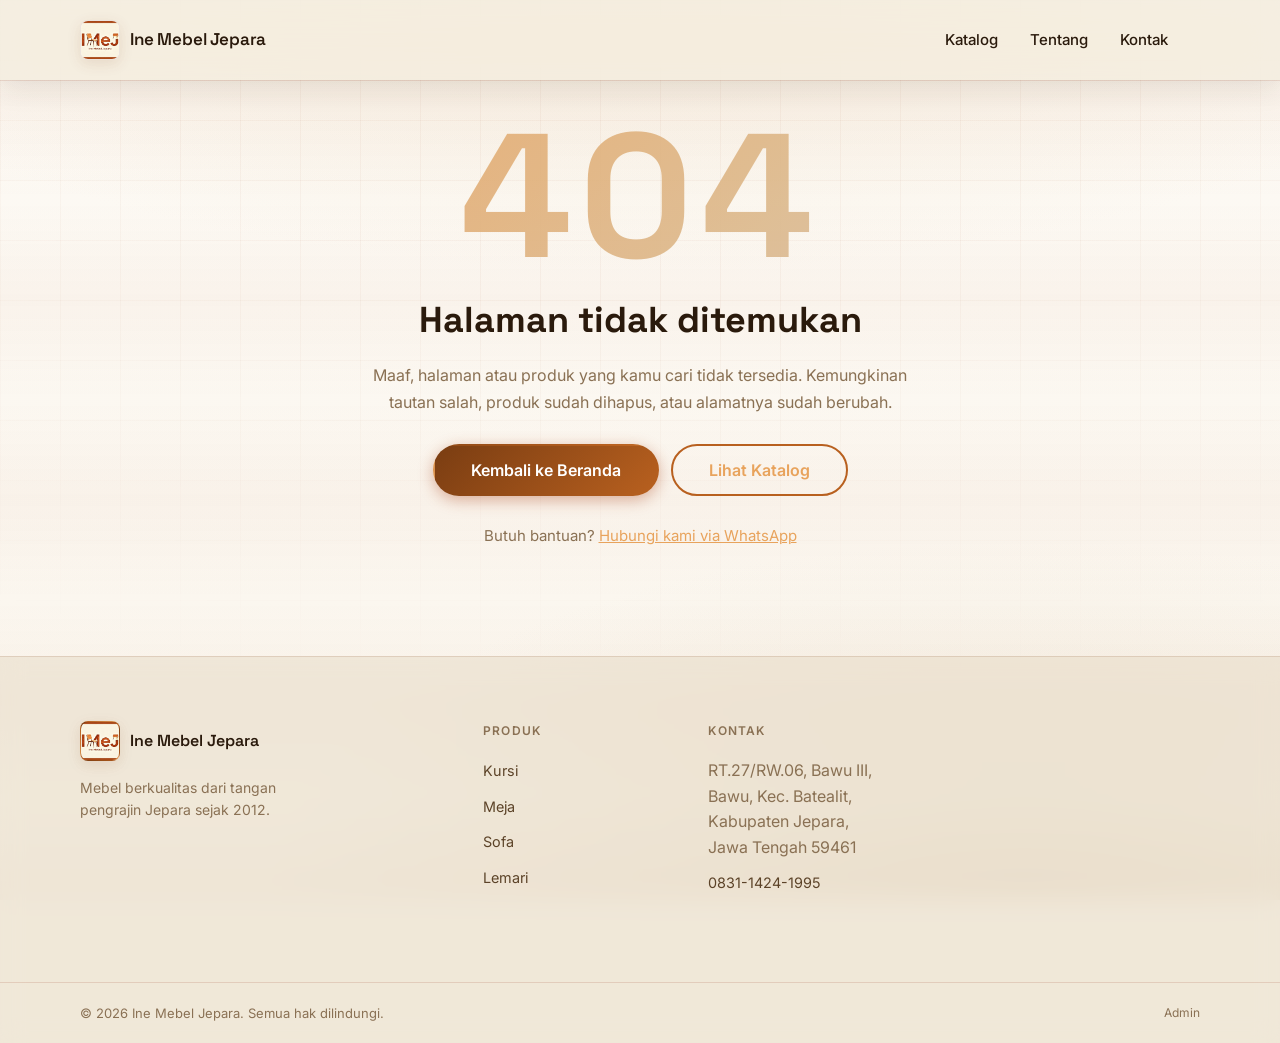
==== commit e648d6c8: "Detail page tanpa rating/varian & admin FAB, fix-images tanpa IMG_MAP, CTA full-bleed 1 layar, halam" ====
--- a/detail.html
+++ b/detail.html
@@ -71,109 +71,80 @@
         <ol class="breadcrumb" role="list">
           <li><a href="index.html">Beranda</a></li>
           <li><a href="katalog.html">Katalog</a></li>
-          <li aria-current="page" id="breadcrumb-product">Kursi Tamarind</li>
+          <li aria-current="page" id="breadcrumb-product">Detail Produk</li>
         </ol>
       </nav>
     </div>
 
-    <!-- PRODUCT DETAIL -->
-    <section class="product-detail" aria-labelledby="product-name">
+    <!-- PRODUCT DETAIL (template / skeleton — diisi oleh script.js setelah data produk siap) -->
+    <section class="product-detail" id="product-detail" aria-labelledby="product-name" data-state="loading">
       <div class="container product-detail__inner">
 
+        <!-- Status: memuat / tidak ditemukan (dikontrol script.js) -->
+        <p class="empty-state product-detail__status" id="product-detail-status" role="status">Memuat produk...</p>
+
         <!-- Gallery -->
-        <div class="product-gallery">
+        <div class="product-gallery" id="product-gallery" hidden>
           <div class="product-gallery__main">
             <img
               id="gallery-main-img"
-              src="img/produk-sofa-klasik-marun.jpeg"
-              alt="Sofa klasik marun - tampak depan"
+              alt=""
               width="900"
               height="800"
-              fetchpriority="high"
+              decoding="async"
               class="product-gallery__main-img"
             />
           </div>
           <div class="product-gallery__thumbs" id="product-thumbs-container" role="list" aria-label="Galeri foto produk">
-            <button class="thumb-btn active" aria-label="Foto 1 - tampak depan" aria-pressed="true">
-              <img src="img/produk-sofa-klasik-marun.jpeg" alt="" width="200" height="180" />
-            </button>
-            <button class="thumb-btn" aria-label="Foto 2 - sudut serong" aria-pressed="false">
-              <img src="img/produk-lemari-2-pintu-rotan.jpeg" alt="" width="200" height="180" />
-            </button>
-            <button class="thumb-btn" aria-label="Foto 3 - detail serat kayu" aria-pressed="false">
-              <img src="img/produk-lemari-3-pintu-rotan.jpeg" alt="" width="200" height="180" />
-            </button>
-            <button class="thumb-btn" aria-label="Foto 4 - ruang" aria-pressed="false">
-              <img src="img/produk-wa-01.jpeg" alt="" width="200" height="180" />
-            </button>
+            <!-- Injected by script.js dari data produk -->
           </div>
         </div>
 
         <!-- Product Info -->
-        <div class="product-info">
+        <div class="product-info" id="product-info" hidden>
           <div class="product-info__meta">
-            <span class="product-info__code" id="product-code">#JPA-001</span>
-            <span class="product-info__category">Kursi</span>
-          </div>
-          <h1 class="product-info__name" id="product-name">Kursi Tamarind</h1>
-
-          <div class="product-info__rating" aria-label="Rating 4.8 dari 5">
-            <span class="stars" aria-hidden="true">★★★★★</span>
-            <span class="rating-score">4.8</span>
-            <span class="rating-count">(32 ulasan)</span>
-          </div>
+            <span class="product-info__code" id="product-code"></span>
+            <span class="product-info__category" id="product-category"></span>
+          </div>
+          <h1 class="product-info__name" id="product-name"></h1>
 
           <p class="product-info__price">
-            <span class="price-main">Rp 3.850.000</span>
+            <span class="price-main"></span>
           </p>
 
-          <p class="product-info__desc">
-            Kursi makan bergaya modern dari kayu jati grade A. Rangka solid dengan konstruksi sambungan baji tradisional Jepara yang terbukti tahan puluhan tahun. Bantalan duduk berbahan busa high-density dibalut kain katun tenun alami, nyaman untuk penggunaan sehari-hari.
-          </p>
+          <p class="product-info__desc"></p>
 
           <!-- Material & Dimensi -->
           <dl class="product-specs">
             <div class="spec-row">
               <dt>Dari Pohon / Kayu</dt>
-              <dd id="spec-material">Kayu jati grade A solid</dd>
+              <dd id="spec-material">-</dd>
             </div>
             <div class="spec-row">
               <dt>Pilihan Warna</dt>
-              <dd id="spec-warna">Krem alami, Cokelat tembakau, Abu-abu premium, Hitam arang</dd>
+              <dd id="spec-warna">-</dd>
             </div>
             <div class="spec-row">
               <dt>Dimensi</dt>
-              <dd id="spec-dimensi">P 52 x L 55 x T 88 cm (tinggi dudukan 45 cm)</dd>
+              <dd id="spec-dimensi">-</dd>
             </div>
             <div class="spec-row">
               <dt>Berat</dt>
-              <dd id="spec-berat">8,5 kg</dd>
+              <dd id="spec-berat">-</dd>
             </div>
             <div class="spec-row">
               <dt>Finishing</dt>
-              <dd id="spec-finishing">Natural oil, semi-gloss</dd>
+              <dd id="spec-finishing">-</dd>
             </div>
             <div class="spec-row">
               <dt>Garansi</dt>
-              <dd id="spec-garansi">5 tahun rangka, 1 tahun bantalan</dd>
+              <dd id="spec-garansi">-</dd>
             </div>
             <div class="spec-row">
               <dt>Produk Pelengkap</dt>
-              <dd id="spec-pelengkap">Meja</dd>
+              <dd id="spec-pelengkap">-</dd>
             </div>
           </dl>
-
-          <!-- Varian warna -->
-          <div class="product-variants" id="product-variants-container">
-            <h2 class="variants-label">Pilihan varian warna</h2>
-            <div class="color-options" id="color-options-wrap" role="group" aria-label="Pilihan warna">
-              <button class="color-swatch active" style="--swatch-color: #D4C5A9;" data-color="Krem" aria-label="Krem alami" aria-pressed="true" title="Krem alami"></button>
-              <button class="color-swatch" style="--swatch-color: #8B7355;" data-color="Cokelat" aria-label="Cokelat tembakau" aria-pressed="false" title="Cokelat tembakau"></button>
-              <button class="color-swatch" style="--swatch-color: #9CA3AF;" data-color="Abu-abu" aria-label="Abu-abu premium" aria-pressed="false" title="Abu-abu premium"></button>
-              <button class="color-swatch" style="--swatch-color: #1F2937;" data-color="Hitam" aria-label="Hitam arang" aria-pressed="false" title="Hitam arang"></button>
-            </div>
-            <p class="variants-selected-label" id="variants-selected-text">Warna terpilih: <strong>Krem</strong></p>
-          </div>
 
           <!-- Actions: Chat WhatsApp (Quantity removed) -->
           <div class="product-actions">
@@ -276,11 +247,6 @@
     <svg width="28" height="28" viewBox="0 0 24 24" fill="white" aria-hidden="true"><path d="M17.472 14.382c-.297-.149-1.758-.867-2.03-.967-.273-.099-.471-.148-.67.15-.197.297-.767.966-.94 1.164-.173.199-.347.223-.644.075-.297-.15-1.255-.463-2.39-1.475-.883-.788-1.48-1.761-1.653-2.059-.173-.297-.018-.458.13-.606.134-.133.298-.347.446-.52.149-.174.198-.298.298-.497.099-.198.05-.371-.025-.52-.075-.149-.669-1.612-.916-2.207-.242-.579-.487-.5-.669-.51-.173-.008-.371-.01-.57-.01-.198 0-.52.074-.792.372-.272.297-1.04 1.016-1.04 2.479 0 1.462 1.065 2.875 1.213 3.074.149.198 2.096 3.2 5.077 4.487.709.306 1.262.489 1.694.625.712.227 1.36.195 1.871.118.571-.085 1.758-.719 2.006-1.413.248-.694.248-1.289.173-1.413-.074-.124-.272-.198-.57-.347m-5.421 7.403h-.004a9.87 9.87 0 0 1-5.031-1.378l-.361-.214-3.741.982.998-3.648-.235-.374a9.86 9.86 0 0 1-1.51-5.26c.001-5.45 4.436-9.884 9.888-9.884 2.64 0 5.122 1.03 6.988 2.898a9.825 9.825 0 0 1 2.893 6.994c-.003 5.45-4.437 9.884-9.885 9.884m8.413-18.297A11.815 11.815 0 0 0 12.05 0C5.495 0 .16 5.335.157 11.892c0 2.096.547 4.142 1.588 5.945L.057 24l6.305-1.654a11.882 11.882 0 0 0 5.683 1.448h.005c6.554 0 11.89-5.335 11.893-11.893a11.821 11.821 0 0 0-3.48-8.413Z"/></svg>
   </a>
 
-  <a href="admin.html" class="fab-admin" aria-label="Buka panel admin">
-    <img class="fab-admin__mark" src="img/logo.jpeg" alt="" aria-hidden="true" style="object-fit:cover" />
-    Admin
-  </a>
-
   <script src="script.js"></script>
 </body>
 </html>
--- a/style.css
+++ b/style.css
@@ -1996,66 +1996,79 @@
    CTA SECTION
    =============================================================== */
 .cta-section {
-  background: linear-gradient(135deg, rgba(173, 71, 31,0.15), rgba(242, 174, 99,0.1));
+  position: relative;
+  display: grid;
+  place-items: center;
+  min-height: 100vh;
+  padding-block: clamp(4.5rem, 10vh, 7rem);
+  overflow: hidden;
   border-block: 1px solid var(--border-subtle);
-  padding-block: clamp(4.5rem, 9vh, 7rem) clamp(6.5rem, 12vh, 9.5rem);
-  overflow: hidden;
-  position: relative;
+  background: var(--bg-base, #140f0b);
+}
+
+/* Background: foto full-bleed + overlay gelap agar teks terbaca */
+.cta-section__bg {
+  position: absolute;
+  inset: 0;
+  z-index: 0;
+}
+
+.cta-section__bg img {
+  width: 100%;
+  height: 100%;
+  object-fit: cover;
+  display: block;
+  transform: scale(1.04);
 }
 
 .cta-section::before {
   content: '';
   position: absolute;
   inset: 0;
-  background: radial-gradient(ellipse 60% 80% at 50% 50%, rgba(173, 71, 31,0.2), transparent);
+  z-index: 1;
+  background:
+    linear-gradient(180deg, rgba(20, 15, 11, 0.55) 0%, rgba(20, 15, 11, 0.78) 60%, rgba(20, 15, 11, 0.9) 100%),
+    radial-gradient(ellipse 70% 80% at 50% 45%, rgba(173, 71, 31, 0.35), transparent 70%);
   pointer-events: none;
 }
 
 .cta-section__inner {
+  position: relative;
+  z-index: 2;
   display: grid;
-  grid-template-columns: 1fr 1fr;
-  gap: 3rem;
-  align-items: center;
-  position: relative;
+  gap: 1.5rem;
+  justify-items: center;
+  text-align: center;
+}
+
+.cta-section__text {
+  max-width: 60ch;
 }
 
 .cta-section__heading {
   font-family: var(--font-display);
-  font-size: clamp(2rem, 3.5vw, 2.75rem);
+  font-size: clamp(2.25rem, 5vw, 4rem);
   font-weight: 700;
-  color: var(--text-primary);
+  color: var(--clr-white, #fff);
   letter-spacing: -0.02em;
-  line-height: 1.15;
+  line-height: 1.1;
+  text-shadow: 0 2px 24px rgba(0, 0, 0, 0.5);
 }
 
 .cta-section__sub {
-  font-size: 1.0625rem;
-  color: var(--text-secondary);
+  font-size: clamp(1rem, 1.6vw, 1.1875rem);
+  color: rgba(255, 255, 255, 0.82);
   line-height: 1.65;
-  max-width: 46ch;
-  margin-top: 1rem;
+  max-width: 52ch;
+  margin: 1.25rem auto 0;
 }
 
 .cta-section__actions {
   display: flex;
   gap: 1rem;
   flex-wrap: wrap;
-  margin-top: 2rem;
-}
-
-.cta-section__img-wrap {
-  border-radius: var(--r-xl);
-  overflow: hidden;
-  transform: rotate(-2deg);
-  margin: 0 0 1.25rem 1.25rem;
-  box-shadow: 0 24px 60px rgba(0,0,0,0.5), 0 0 40px rgba(173, 71, 31,0.4);
-  border: 1px solid var(--border-subtle);
-}
-
-.cta-section__img-wrap img {
-  width: 100%;
-  aspect-ratio: 4/3;
-  object-fit: cover;
+  justify-content: center;
+  margin-top: 2.25rem;
 }
 
 /* ===============================================================
@@ -2634,6 +2647,19 @@
   align-items: start;
 }
 
+/* Status template (memuat / error) — melebar penuh di dalam grid */
+.product-detail__status {
+  grid-column: 1 / -1;
+  padding: 3rem 0;
+  text-align: center;
+}
+.product-detail__status[hidden] { display: none; }
+.empty-state--error { color: var(--clr-red-300, #f87171); }
+
+/* `hidden` harus tetap menang atas display pada .product-gallery / .product-info */
+.product-detail #product-gallery[hidden],
+.product-detail #product-info[hidden] { display: none; }
+
 /* Gallery */
 .product-gallery {
   display: flex;
@@ -2753,25 +2779,6 @@
   line-height: 1.15;
 }
 
-.product-info__rating {
-  display: flex;
-  align-items: center;
-  gap: 0.5rem;
-}
-
-.stars { color: var(--clr-brass); font-size: 0.9375rem; letter-spacing: 1px; }
-
-.rating-score {
-  font-size: 0.9375rem;
-  font-weight: 600;
-  color: var(--clr-charcoal);
-}
-
-.rating-count {
-  font-size: 0.875rem;
-  color: var(--text-muted);
-}
-
 .product-info__price { margin-top: 0.25rem; }
 
 .price-main {
@@ -2815,35 +2822,6 @@
 .spec-row dd {
   color: var(--clr-charcoal);
 }
-
-/* Variants */
-.variants-label {
-  font-size: 0.875rem;
-  font-weight: 500;
-  color: var(--text-muted);
-  margin-bottom: 0.75rem;
-}
-
-.color-options {
-  display: flex;
-  gap: 0.625rem;
-  flex-wrap: wrap;
-}
-
-.color-swatch {
-  width: 36px;
-  height: 36px;
-  border-radius: 50%;
-  background-color: var(--swatch-color);
-  border: 2px solid transparent;
-  outline: 2px solid transparent;
-  outline-offset: 2px;
-  cursor: pointer;
-  transition: outline-color var(--t-fast), border-color var(--t-fast), transform var(--t-fast);
-}
-.color-swatch:hover { transform: scale(1.1); }
-.color-swatch.active { border-color: var(--clr-white); outline-color: var(--clr-wood-700); }
-.color-swatch:focus-visible { outline-color: var(--clr-purple-400); }
 
 /* Product actions */
 .product-actions {
@@ -3059,11 +3037,7 @@
 
   .testi-track .testi-card { flex-basis: 340px; width: 340px; }
 
-  .cta-section__inner {
-    grid-template-columns: 1fr;
-  }
-
-  .cta-section__img-wrap { display: none; }
+  .cta-section { min-height: auto; }
 
   .contact-grid {
     grid-template-columns: 1fr;
@@ -3176,65 +3150,57 @@
 }
 
 /* ===============================================================
-   TOMBOL ADMIN MENGAMBANG
-   Akses cepat ke panel admin dari
-   halaman manapun (pojok kanan bawah).
+   HALAMAN 404 (404.html)
    =============================================================== */
-.fab-admin {
-  position: fixed;
-  left: 1.25rem;
-  bottom: 1.25rem;
-  z-index: 900;
-
-  display: inline-flex;
-  align-items: center;
-  gap: 0.5rem;
-  padding: 0.7rem 1.1rem;
-
-  font-family: "Space Grotesk", system-ui, sans-serif;
-  font-size: 0.85rem;
-  font-weight: 600;
-  letter-spacing: 0.02em;
-  color: var(--bg, #0e0f13);
-  text-decoration: none;
-  white-space: nowrap;
-
-  background: var(--accent, #c8a45c);
-  border: 1px solid rgba(255, 255, 255, 0.18);
-  border-radius: 999px;
-  box-shadow: 0 8px 24px rgba(0, 0, 0, 0.35);
-
-  opacity: 0;
-  transform: translateY(10px);
-  animation: fabIn 0.45s ease forwards;
-  animation-delay: 1.2s;
-  transition: transform 0.2s ease, box-shadow 0.2s ease;
-}
-
-.fab-admin:hover {
-  transform: translateY(-2px);
-  box-shadow: 0 12px 30px rgba(0, 0, 0, 0.45);
-}
-
-.fab-admin:active { transform: translateY(0); }
-
-.fab-admin__mark {
-  display: inline-grid;
-  place-items: center;
-  width: 1.35rem;
-  height: 1.35rem;
-  border-radius: 50%;
-  background: rgba(0, 0, 0, 0.16);
-  font-size: 0.7rem;
+.error-page {
+  padding-block: clamp(4rem, 12vh, 9rem);
+}
+
+.error-page__inner {
+  text-align: center;
+}
+
+.error-page__code {
+  font-family: var(--font-display, 'Space Grotesk', sans-serif);
+  font-size: clamp(5rem, 18vw, 11rem);
   font-weight: 700;
-  letter-spacing: 0;
-}
-
-@keyframes fabIn {
-  from { opacity: 0; transform: translateY(10px); }
-  to   { opacity: 1; transform: translateY(0); }
-}
-
-@media (max-width: 640px) {
-  .fab-admin { left: 0.9rem; bottom: 0.9rem; padding: 0.6rem 0.95rem; }
-}+  line-height: 1;
+  margin: 0 0 0.5rem;
+  letter-spacing: 0.04em;
+  background: linear-gradient(135deg, var(--clr-purple-300, #b794f4), var(--clr-accent, #d4c5a9));
+  -webkit-background-clip: text;
+  background-clip: text;
+  color: transparent;
+  opacity: 0.9;
+}
+
+.error-page__title {
+  font-family: var(--font-display, 'Space Grotesk', sans-serif);
+  font-size: clamp(1.5rem, 4vw, 2.25rem);
+  margin: 0 0 0.75rem;
+}
+
+.error-page__text {
+  color: var(--text-muted);
+  max-width: 34rem;
+  margin: 0 auto 1.75rem;
+  line-height: 1.7;
+}
+
+.error-page__actions {
+  display: flex;
+  flex-wrap: wrap;
+  gap: 0.75rem;
+  justify-content: center;
+}
+
+.error-page__help {
+  margin-top: 1.75rem;
+  font-size: 0.9375rem;
+  color: var(--text-muted);
+}
+
+.error-page__help a {
+  color: var(--clr-purple-300, #b794f4);
+  text-decoration: underline;
+}
